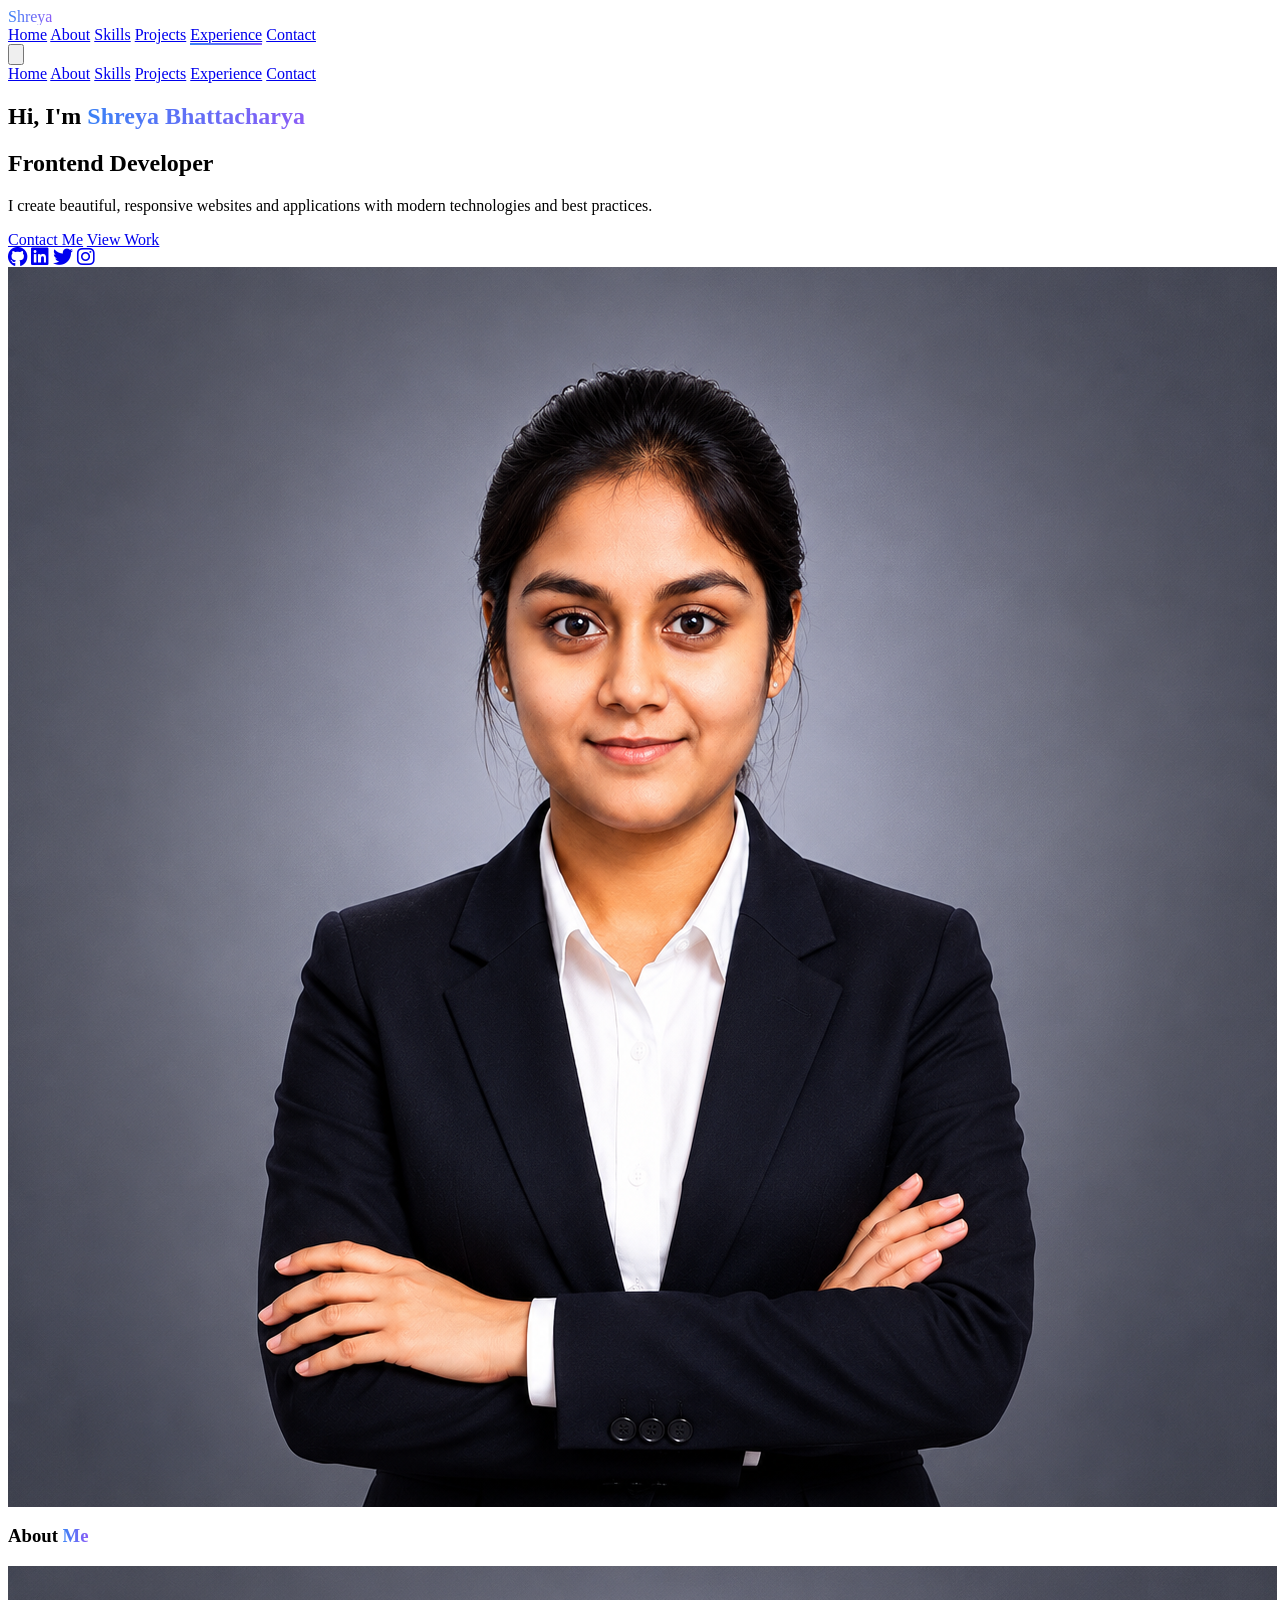
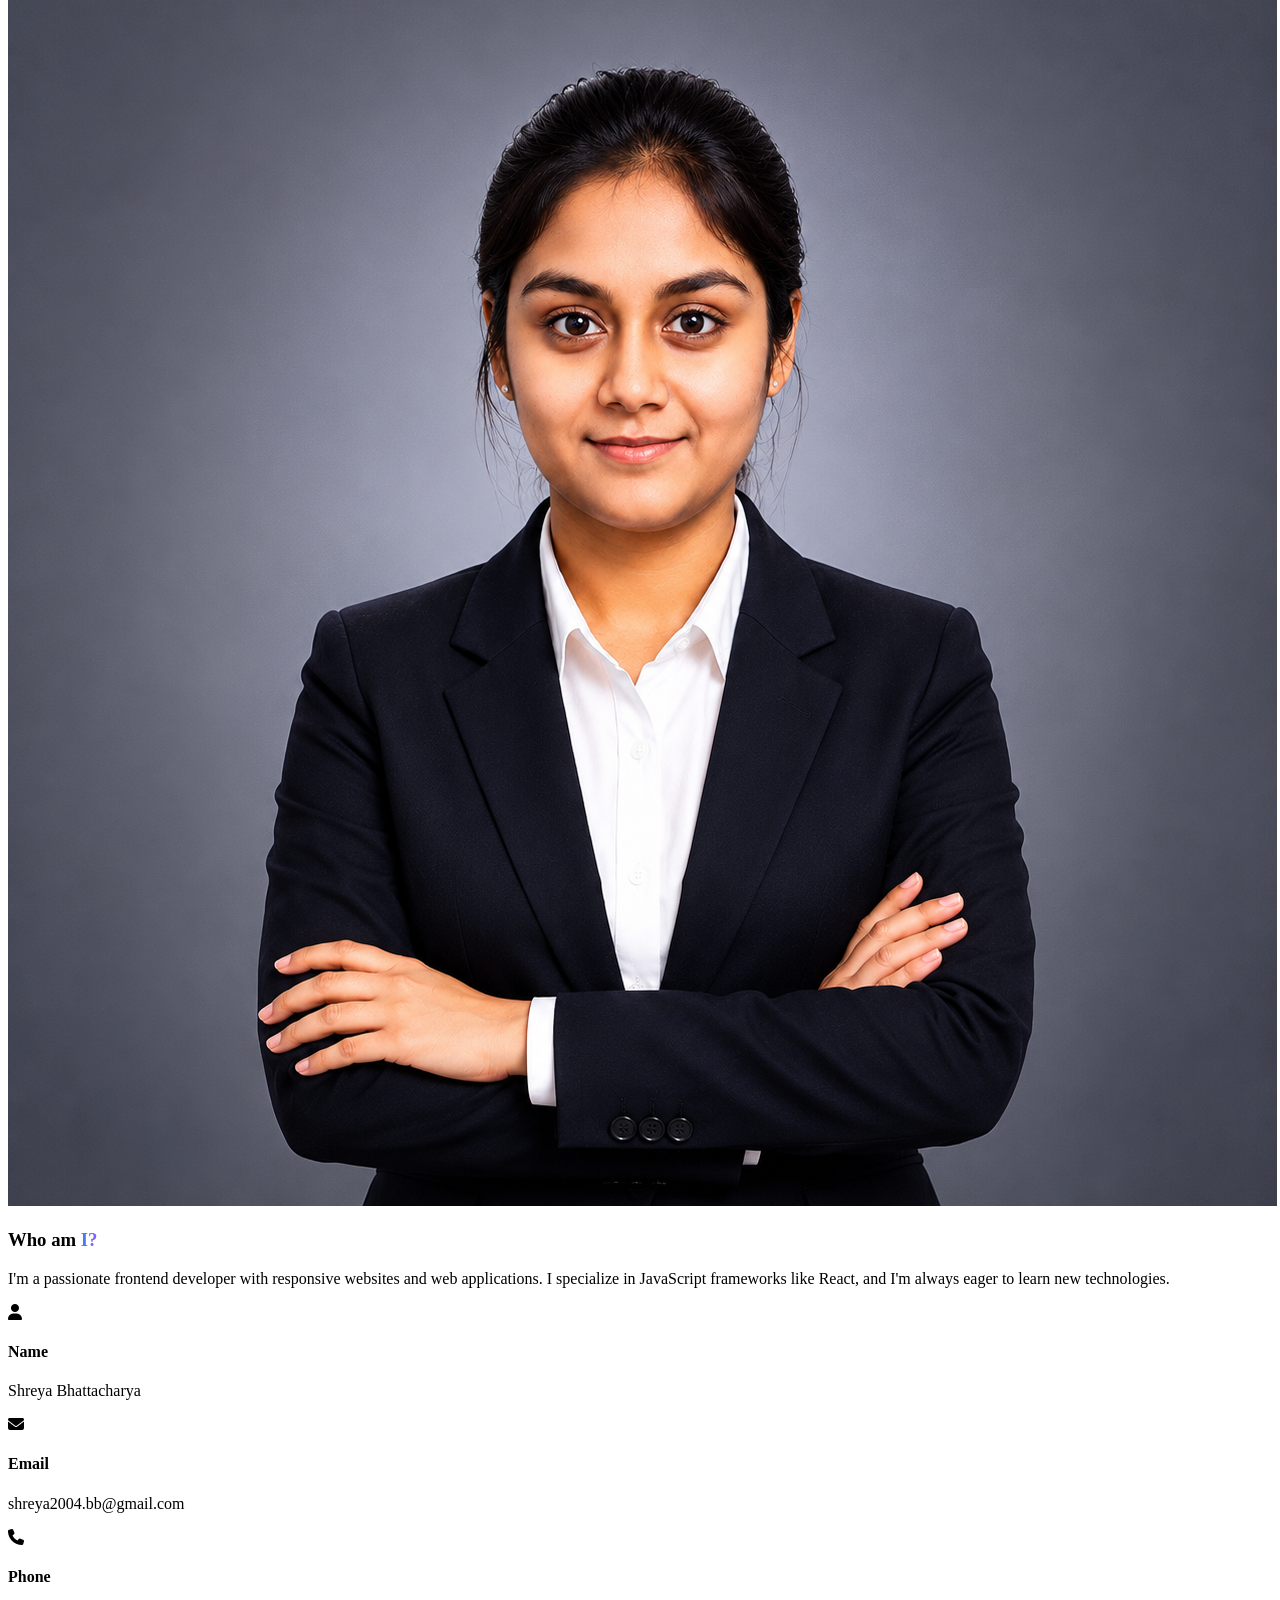
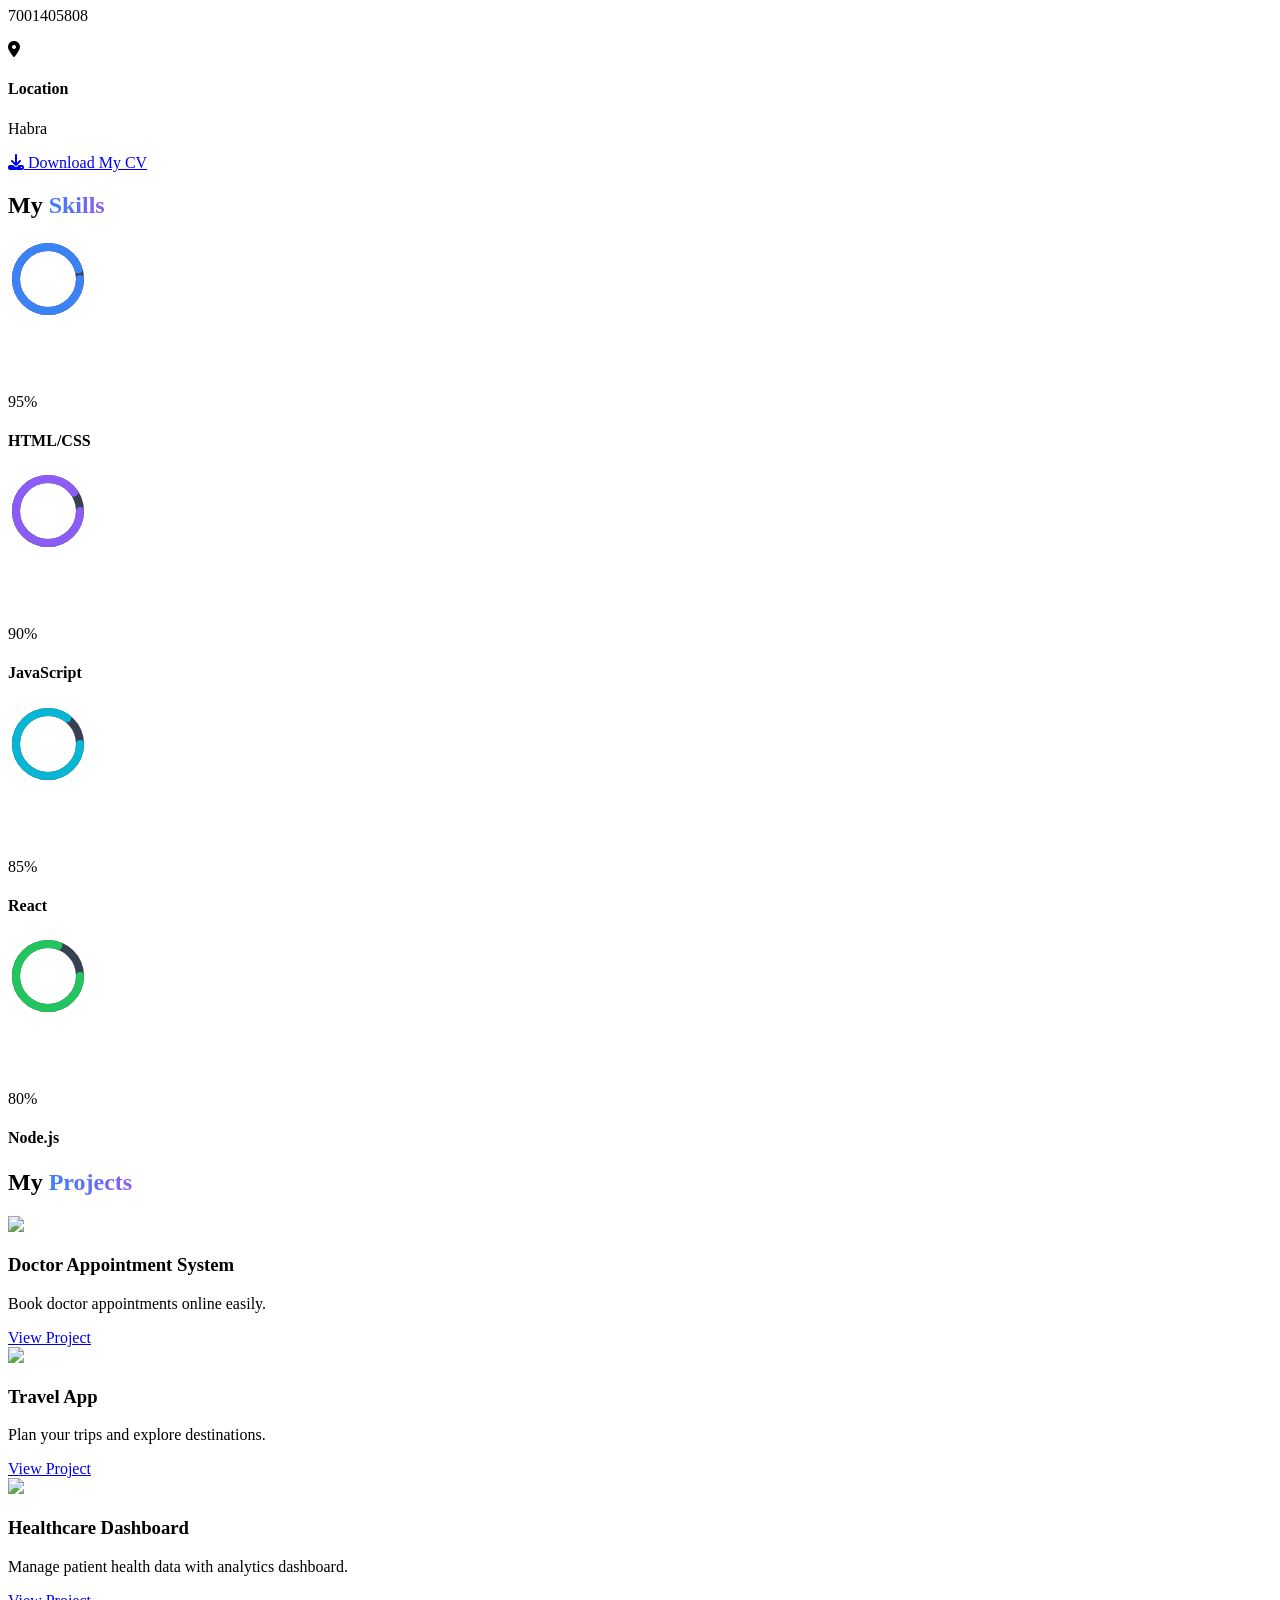
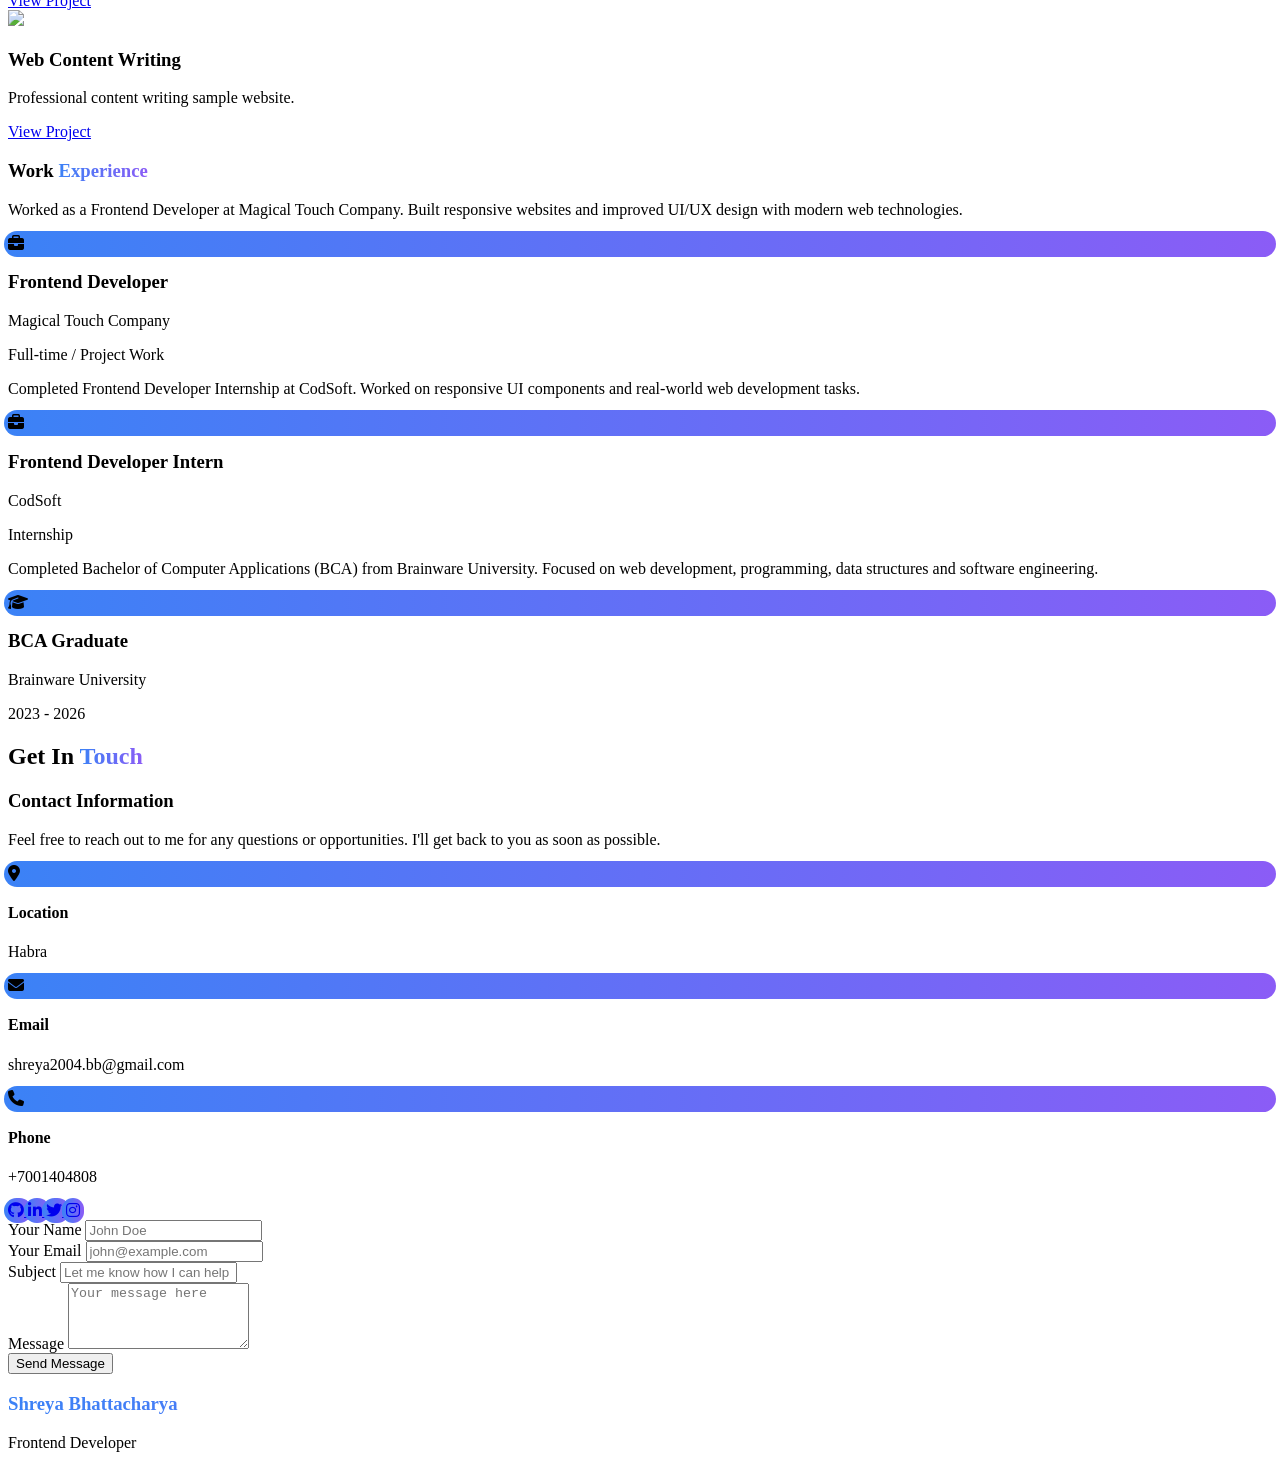
==== index.html @ dc57c7fa "Add files via upload" ====
<!DOCTYPE html>
<html lang="en" class="scroll-smooth">
<head>
    <meta charset="UTF-8">
    <meta name="viewport" content="width=device-width, initial-scale=1.0">
    <title>Modern Dark Portfolio</title>
    <script src="https://cdn.tailwindcss.com"></script>
    <link rel="stylesheet" href="https://cdnjs.cloudflare.com/ajax/libs/font-awesome/6.4.0/css/all.min.css">
    <link rel="stylesheet" href="style.css">
    <style>
        /* Custom CSS for elements that need more precise styling */
        .gradient-text {
            background: linear-gradient(90deg, #3b82f6, #8b5cf6);
            -webkit-background-clip: text;
            background-clip: text;
            color: transparent;
        }
        /*Drop border for fix*/
            .drop-border {
                            -webkit-mask: -webkit-radial-gradient(white, black);
                            mask: radial-gradient(white, black);
                            -webkit-mask-composite: destination-out;
                            mask-composite: exclude;
                            background: linear-gradient(90deg, #3b82f6, #8b5cf6);
                            -webkit-filter : drop-border(90deg, #3b82f6, #8b5cf6);
                        filter : drop-border(90deg, #3b82f6, #8b5cf6);
                        }
                
        
        
        .project-card:hover {
            transform: translateY(-10px);
            box-shadow: 0 20px 25px -5px rgba(0, 0, 0, 0.1), 0 10px 10px -5px rgba(0, 0, 0, 0.04);
        }
        
        .nav-link {
            position: relative;
        }
        
        .nav-link::after {
            content: '';
            position: absolute;
            width: 0;
            height: 2px;
            bottom: -2px;
            left: 0;
            background: linear-gradient(90deg, #3b82f6, #8b5cf6);
            transition: width 0.3s ease;
        }
        
        .nav-link:hover::after {
            width: 100%;
        }
        
        .active::after {
            width: 100%;
        }
        
        .skill-bar {
            height: 6px;
            border-radius: 3px;
            background: #1e293b;
        }
        
        .skill-progress {
            height: 100%;
            border-radius: 3px;
            background: linear-gradient(90deg, #3b82f6, #8b5cf6);
        }
        
        .timeline::before {
            content: '';
            position: absolute;
            width: 2px;
            height: 100%;
            left: 50%;
            transform: translateX(-50%);
            background: linear-gradient(to bottom, transparent, #3b82f6, #8b5cf6, transparent);
        }
        
        @media (max-width: 768px) {
            .timeline::before {
                left: 20px;
            }
        }
        .gradient-border {
    position: relative;
    z-index: 0;
}

.gradient-border::before {
    content: '';
    position: absolute;
    top: -4px;
    left: -4px;
    width: calc(100% + 8px);
    height: calc(100% + 8px);
    border-radius: 9999px;
    background: linear-gradient(90deg, #3b82f6, #8b5cf6);
    z-index: -1;.gradient-border {
    position: relative;
    z-index: 0;
}
}
.gradient-border::before {
    content: '';
    position: absolute;
    top: -4px;
    left: -4px;
    width: calc(100% + 8px);
    height: calc(100% + 8px);
    border-radius: 9999px;
    background: linear-gradient(90deg, #3b82f6, #8b5cf6);
    z-index: -1;
}
/* Gradient border for circular images */
.rounded-full {
    position: relative;
    z-index: 0;
}

.rounded-full::before {
    content: '';
    position: absolute;
    top: -4px; /* border thickness */
    left: -4px;
    width: calc(100% + 8px);
    height: calc(100% + 8px);
    border-radius: 9999px; /* same as rounded-full */
    background: linear-gradient(90deg, #3b82f6, #8b5cf6);
    z-index: -1;
}
    </style>
</head>
<body class="bg-gray-900 text-gray-200 font-sans antialiased">
    <!-- Navigation -->
    <nav class="fixed w-full z-50 bg-gray-900 bg-opacity-90 backdrop-blur-sm">
        <div class="max-w-7xl mx-auto px-4 sm:px-6 lg:px-8">
            <div class="flex items-center justify-between h-16">
                <div class="flex items-center">
                    <a href="#" class="text-2xl font-bold gradient-text">Shreya</a>
                </div>
                <div class="hidden md:block">
                    <div class="ml-10 flex items-baseline space-x-8">
                        <a href="#home" class="nav-link px-3 py-2 text-xl font-medium active">Home</a>
                        <a href="#about" class="nav-link px-3 py-2 text-xl font-medium">About</a>
                        <a href="#skills" class="nav-link px-3 py-2 text-xl font-medium">Skills</a>
                        <a href="#projects" class="nav-link px-3 py-2 text-xl font-medium">Projects</a>
                        <a href="#experience" class="nav-link px-3 py-2 text-xl font-medium">Experience</a>
                        <a href="#contact" class="nav-link px-3 py-2 text-xl font-medium">Contact</a>
                    </div>
                </div>
                <div class="md:hidden">
                    <button id="menu-toggle" class="text-gray-300 hover:text-white focus:outline-none">
                        <svg class="h-6 w-6" fill="none" viewBox="0 0 24 24" stroke="currentColor">
                            <path stroke-linecap="round" stroke-linejoin="round" stroke-width="2" d="M4 6h16M4 12h16M4 18h16"></path>
                        </svg>
                    </button>
                </div>
            </div>
        </div>
        <!-- Mobile menu -->
        <div id="mobile-menu" class="md:hidden hidden bg-gray-800">
            <div class="px-2 pt-2 pb-3 space-y-1 xl:px-3">
                <a href="#home" class="block px-3 py-2 rounded-md text-xl font-medium text-white bg-gray-900">Home</a>
                <a href="#about" class="block px-3 py-2 rounded-md text-xl font-medium text-gray-300 hover:text-white hover:bg-gray-700">About</a>
                <a href="#skills" class="block px-3 py-2 rounded-md text-xl font-medium text-gray-300 hover:text-white hover:bg-gray-700">Skills</a>
                <a href="#projects" class="block px-3 py-2 rounded-md text-xl font-medium text-gray-300 hover:text-white hover:bg-gray-700">Projects</a>
                <a href="#experience" class="block px-3 py-2 rounded-md text-xl font-medium text-gray-300 hover:text-white hover:bg-gray-700">Experience</a>
                <a href="#contact" class="block px-3 py-2 rounded-md text-xl font-medium text-gray-300 hover:text-white hover:bg-gray-700">Contact</a>
            </div>
        </div>
    </nav>

    <!-- Hero Section -->
    <section id="home" class="min-h-screen flex items-center pt-16">
        <div class="max-w-7xl mx-auto px-4 sm:px-6 lg:px-8 py-20">
            <div class="grid grid-cols-1 md:grid-cols-2 gap-12 items-center">
                <div>
                    <h1 class="text-4xl md:text-6xl font-bold mb-4">Hi, I'm <span class="gradient-text">Shreya Bhattacharya</span></h1>
                    <h2 class="text-2xl md:text-3xl font-semibold mb-6 text-gray-400">Frontend Developer</h2>
                    <p class="text-lg text-gray-400 mb-8 max-w-lg">I create beautiful, responsive websites and applications with modern technologies and best practices.</p>
                    <div class="flex space-x-4">
                        <a href="#contact" class="px-6 py-3 bg-gradient-to-r from-blue-500 to-purple-600 rounded-lg font-medium hover:opacity-90 transition duration-300">Contact Me</a>
                        <a href="#projects" class="px-6 py-3 border border-gray-700 rounded-lg font-medium hover:bg-gray-800 transition duration-300">View Work</a>
                    </div>
                    <div class="mt-8 flex space-x-4">
                        <a href="#" class="text-gray-400 hover:text-white transition duration-300"><i class="fab fa-github fa-lg"></i></a>
                        <a href="#" class="text-gray-400 hover:text-white transition duration-300"><i class="fab fa-linkedin fa-lg"></i></a>
                        <a href="#" class="text-gray-400 hover:text-white transition duration-300"><i class="fab fa-twitter fa-lg"></i></a>
                        <a href="#" class="text-gray-400 hover:text-white transition duration-300"><i class="fab fa-instagram fa-lg"></i></a>
                    </div>
                </div>
                <div class="relative">
                                <img src="IMAGES/Shreya image.png" class="rounded-full w-72 h-72 object-cover bg-gray-900" style="display: block;">
                            </div>
                        </div>
            </div>
        </div>
    </section>

    <!-- About Section -->
    <section id="about" class="py-20 bg-gray-800">
        <div class="max-w-7xl mx-auto px-4 sm:px-6 lg:px-8">
            <div class="text-center mb-16">
                <h3 class="text-3xl font-bold mb-4">About <span class="gradient-text">Me</span></h3>
                <div class="w-20 h-1 bg-gradient-to-r from-blue-500 to-purple-600 mx-auto"></div>
            </div>
            
          <div class="grid md:grid-cols-2 gap-20 items-center max-w-6xl mx-auto">

    <!-- Image -->
    <div class="flex justify-center">
        <img src="IMAGES/Shreya image.png"
             alt="Profile"
             class="rounded-full w-[200px] h-[200px] object-cover">
    </div>

    <!-- Text Content -->
    <div>
        <h3 class="text-4xl font-bold mb-6">
            Who am <span class="gradient-text">I?</span>
        </h3>

        <p class="text-gray-400 text-lg leading-8 mb-8">
            I'm a passionate frontend developer with responsive websites and web applications.
            I specialize in JavaScript frameworks like React, and I'm always eager to learn new technologies.
        </p>

        <div class="grid grid-cols-1 md:grid-cols-2 gap-6 mb-8">

            <div class="flex items-center">
                <i class="fas fa-user mr-3 text-blue-500"></i>
                <div>
                    <h4 class="font-medium">Name</h4>
                    <p class="text-gray-400">Shreya Bhattacharya</p>
                </div>
            </div>

            <div class="flex items-center">
                <i class="fas fa-envelope mr-3 text-purple-500"></i>
                <div>
                    <h4 class="font-medium">Email</h4>
                    <p class="text-gray-400">shreya2004.bb@gmail.com</p>
                </div>
            </div>

            <div class="flex items-center">
                <i class="fas fa-phone mr-3 text-blue-500"></i>
                <div>
                    <h4 class="font-medium">Phone</h4>
                    <p class="text-gray-400">7001405808</p>
                </div>
            </div>

            <div class="flex items-center">
                <i class="fas fa-map-marker-alt mr-3 text-purple-500"></i>
                <div>
                    <h4 class="font-medium">Location</h4>
                    <p class="text-gray-400">Habra</p>
                </div>
            </div>

        </div>

        <a href="#"
           class="inline-block px-6 py-3 border border-purple-500 rounded-lg hover:bg-purple-500 transition">
            <i class="fas fa-download mr-2"></i>
            Download My CV
        </a>

    </div>

</div>
    <!-- Skills Section -->
<section id="skills" class="py-20">
    <div class="max-w-7xl mx-auto px-4 sm:px-6 lg:px-8">

        <div class="text-center mb-16">
            <h2 class="text-3xl font-bold mb-4">
                My <span class="gradient-text">Skills</span>
            </h2>
            <div class="w-20 h-1 bg-gradient-to-r from-blue-500 to-purple-600 mx-auto"></div>
        </div>

        <div class="grid grid-cols-2 md:grid-cols-4 gap-10 justify-items-center">

            <!-- HTML -->
            <div class="text-center">
                <div class="relative w-20 h-20">
                    <svg class="w-20 h-20 -rotate-90">
                        <circle cx="40" cy="40" r="32"
                            stroke="#374151"
                            stroke-width="8"
                            fill="none"/>

                        <circle cx="40" cy="40" r="32"
                            stroke="#3b82f6"
                            stroke-width="8"
                            fill="none"
                            stroke-linecap="round"
                            stroke-dasharray="201"
                            stroke-dashoffset="10"/>
                    </svg>

                    <div class="absolute inset-0 flex items-center justify-center">
                        <span class="font-semibold text-sm">95%</span>
                    </div>
                </div>

                <h4 class="mt-3 font-medium">HTML/CSS</h4>
            </div>

            <!-- JavaScript -->
            <div class="text-center">
                <div class="relative w-20 h-20">
                    <svg class="w-20 h-20 -rotate-90">
                        <circle cx="40" cy="40" r="32"
                            stroke="#374151"
                            stroke-width="8"
                            fill="none"/>

                        <circle cx="40" cy="40" r="32"
                            stroke="#8b5cf6"
                            stroke-width="8"
                            fill="none"
                            stroke-linecap="round"
                            stroke-dasharray="201"
                            stroke-dashoffset="20"/>
                    </svg>

                    <div class="absolute inset-0 flex items-center justify-center">
                        <span class="font-semibold text-sm">90%</span>
                    </div>
                </div>

                <h4 class="mt-3 font-medium">JavaScript</h4>
            </div>

            <!-- React -->
            <div class="text-center">
                <div class="relative w-20 h-20">
                    <svg class="w-20 h-20 -rotate-90">
                        <circle cx="40" cy="40" r="32"
                            stroke="#374151"
                            stroke-width="8"
                            fill="none"/>

                        <circle cx="40" cy="40" r="32"
                            stroke="#06b6d4"
                            stroke-width="8"
                            fill="none"
                            stroke-linecap="round"
                            stroke-dasharray="201"
                            stroke-dashoffset="30"/>
                    </svg>

                    <div class="absolute inset-0 flex items-center justify-center">
                        <span class="font-semibold text-sm">85%</span>
                    </div>
                </div>

                <h4 class="mt-3 font-medium">React</h4>
            </div>

            <!-- Node JS -->
            <div class="text-center">
                <div class="relative w-20 h-20">
                    <svg class="w-20 h-20 -rotate-90">
                        <circle cx="40" cy="40" r="32"
                            stroke="#374151"
                            stroke-width="8"
                            fill="none"/>

                        <circle cx="40" cy="40" r="32"
                            stroke="#22c55e"
                            stroke-width="8"
                            fill="none"
                            stroke-linecap="round"
                            stroke-dasharray="201"
                            stroke-dashoffset="40"/>
                    </svg>

                    <div class="absolute inset-0 flex items-center justify-center">
                        <span class="font-semibold text-sm">80%</span>
                    </div>
                </div>

                <h4 class="mt-3 font-medium">Node.js</h4>
            </div>

        </div>
    </div>
</section>
<!-- Projects Section -->
<section id="projects" class="py-20 bg-gray-800">
    <div class="max-w-7xl mx-auto px-4 sm:px-6 lg:px-8">
        <div class="text-center mb-16">
            <h2 class="text-3xl font-bold mb-4">
                My <span class="gradient-text">Projects</span>
            </h2>
            <div class="w-20 h-1 bg-gradient-to-r from-blue-500 to-purple-600 mx-auto"></div>
        </div>

        <div class="grid grid-cols-1 md:grid-cols-2 lg:grid-cols-2 gap-8">

            <!-- Doctor Appointment -->
            <div class="project-card bg-gray-700 rounded-xl overflow-hidden">
                <img class="h-48 w-full object-cover"
                    src="https://images.unsplash.com/photo-1588776814546-1ffcf47267a5">

                <div class="p-6">
                    <h3 class="text-xl font-semibold mb-2">Doctor Appointment System</h3>
                    <p class="text-gray-400 mb-4">Book doctor appointments online easily.</p>

                    <a href="https://shreya2004bb-jpg.github.io/Doctor-/"
                       target="_blank"
                       class="inline-block px-4 py-2 bg-gradient-to-r from-blue-500 to-purple-600 rounded-lg text-white">
                        View Project
                    </a>
                </div>
            </div>

            <!-- Travel App -->
            <div class="project-card bg-gray-700 rounded-xl overflow-hidden">
                <img class="h-48 w-full object-cover"
                    src="https://images.unsplash.com/photo-1503220317375-aaad61436b1b">

                <div class="p-6">
                    <h3 class="text-xl font-semibold mb-2">Travel App</h3>
                    <p class="text-gray-400 mb-4">Plan your trips and explore destinations.</p>

                    <a href="https://shreya2004bb-jpg.github.io/Travel/"
                       target="_blank"
                       class="inline-block px-4 py-2 bg-gradient-to-r from-blue-500 to-purple-600 rounded-lg text-white">
                        View Project
                    </a>
                </div>
            </div>

            <!-- Healthcare Dashboard -->
      <div class="project-card bg-gray-700 rounded-xl overflow-hidden">
    
    <img class="h-48 w-full object-cover"
    src="https://images.unsplash.com/photo-1505751172876-fa1923c5c528?auto=format&fit=crop&w=1470&q=80">

    <div class="p-6">
        <h3 class="text-xl font-semibold mb-2">Healthcare Dashboard</h3>
        <p class="text-gray-400 mb-4">
            Manage patient health data with analytics dashboard.
        </p>

        <a href="https://shreya2004bb-jpg.github.io/Healthcare-Dashboard/"
           target="_blank"
           class="inline-block px-4 py-2 bg-gradient-to-r from-blue-500 to-purple-600 rounded-lg text-white">
            View Project
        </a>
    </div>
</div>

            <!-- Web Content Writing -->
            <div class="project-card bg-gray-700 rounded-xl overflow-hidden">
                <img class="h-48 w-full object-cover"
                    src="https://images.unsplash.com/photo-1455390582262-044cdead277a">

                <div class="p-6">
                    <h3 class="text-xl font-semibold mb-2">Web Content Writing</h3>
                    <p class="text-gray-400 mb-4">Professional content writing sample website.</p>

                    <a href="https://shreya2004bb-jpg.github.io/Web-Content-Writting/"
                       target="_blank"
                       class="inline-block px-4 py-2 bg-gradient-to-r from-blue-500 to-purple-600 rounded-lg text-white">
                        View Project
                    </a>
                </div>
            </div>

        </div>
    </div>
<!-- Experience Section -->
<section id="experience" class="py-20">
    <div class="max-w-7xl mx-auto px-4 sm:px-6 lg:px-8">
        <div class="text-center mb-16">
            <h3 class="text-3xl font-bold mb-4">
                Work <span class="gradient-text">Experience</span>
            </h3>
            <div class="w-20 h-1 bg-gradient-to-r from-blue-500 to-purple-600 mx-auto"></div>
        </div>

        <!-- 1. Magical Touch Company -->
        <div class="mb-12 md:flex items-center">
            <div class="md:w-1/2 md:pr-12 md:text-right order-1 mb-6 md:mb-0">
                <div class="bg-gray-800 p-6 rounded-lg shadow-lg">
                    <p class="text-gray-400">
                        Worked as a Frontend Developer at Magical Touch Company.  
                        Built responsive websites and improved UI/UX design with modern web technologies.
                    </p>
                </div>
            </div>

            <div class="hidden md:block w-12 h-12 rounded-full bg-gradient-to-r from-blue-500 to-purple-600 mx-auto flex items-center justify-center z-20">
                <i class="fas fa-briefcase text-white"></i>
            </div>

            <div class="md:w-1/2 md:pl-12 order-0">
                <h3 class="text-xl font-semibold mb-2">Frontend Developer</h3>
                <p class="text-gray-400 mb-2">Magical Touch Company</p>
                <p class="text-sm text-gray-500">Full-time / Project Work</p>
            </div>
        </div>

        <!-- 2. CodSoft Internship -->
        <div class="mb-12 md:flex items-center">
            <div class="md:w-1/2 md:pr-12 order-1 md:text-right mb-6 md:mb-0">
                <div class="bg-gray-800 p-6 rounded-lg shadow-lg">
                    <p class="text-gray-400">
                        Completed Frontend Developer Internship at CodSoft.  
                        Worked on responsive UI components and real-world web development tasks.
                    </p>
                </div>
            </div>

            <div class="hidden md:block w-12 h-12 rounded-full bg-gradient-to-r from-blue-500 to-purple-600 mx-auto flex items-center justify-center z-20">
                <i class="fas fa-briefcase text-white"></i>
            </div>

            <div class="md:w-1/2 md:pl-12 order-0">
                <h3 class="text-xl font-semibold mb-2">Frontend Developer Intern</h3>
                <p class="text-gray-400 mb-2">CodSoft</p>
                <p class="text-sm text-gray-500">Internship</p>
            </div>
        </div>

        <!-- 3. BCA Education -->
        <div class="mb-12 md:flex items-center">
            <div class="md:w-1/2 md:pr-12 md:text-right order-1 mb-6 md:mb-0">
                <div class="bg-gray-800 p-6 rounded-lg shadow-lg">
                    <p class="text-gray-400">
                        Completed Bachelor of Computer Applications (BCA) from Brainware University.  
                        Focused on web development, programming, data structures and software engineering.
                    </p>
                </div>
            </div>

            <div class="hidden md:block w-12 h-12 rounded-full bg-gradient-to-r from-blue-500 to-purple-600 mx-auto flex items-center justify-center z-20">
                <i class="fas fa-graduation-cap text-white"></i>
            </div>

            <div class="md:w-1/2 md:pl-12 order-0">
                <h3 class="text-xl font-semibold mb-2">BCA Graduate</h3>
                <p class="text-gray-400 mb-2">Brainware University</p>
                <p class="text-sm text-gray-500">2023 - 2026</p>
            </div>
        </div>

    </div>
</section>

    <!-- Contact Section -->
    <section id="contact" class="py-20 bg-gray-800">
        <div class="max-w-7xl mx-auto px-4 sm:px-6 lg:px-8">
            <div class="text-center mb-16">
                <h2 class="text-3xl font-bold mb-4">Get In <span class="gradient-text">Touch</span></h2>
                <div class="w-20 h-1 bg-gradient-to-r from-blue-500 to-purple-600 mx-auto"></div>
            </div>
            
            <div class="grid grid-cols-1 md:grid-cols-2 gap-12">
                <div>
                    <h3 class="text-2xl font-semibold mb-6">Contact Information</h3>
                    <p class="text-gray-400 mb-8">Feel free to reach out to me for any questions or opportunities. I'll get back to you as soon as possible.</p>
                    
                    <div class="space-y-6">
                        <div class="flex items-start">
                            <div class="w-12 h-12 rounded-full bg-gray-700 flex items-center justify-center mr-4 flex-shrink-0">
                                <i class="fas fa-map-marker-alt text-white"></i>
                            </div>
                            <div>
                                <h4 class="font-medium mb-1">Location</h4>
                                <p class="text-gray-400">Habra</p>
                            </div>
                        </div>
                        
                        <div class="flex items-start">
                            <div class="w-12 h-12 rounded-full bg-gray-700 flex items-center justify-center mr-4 flex-shrink-0">
                                <i class="fas fa-envelope text-white"></i>
                            </div>
                            <div>
                                <h4 class="font-medium mb-1">Email</h4>
                                <p class="text-gray-400">shreya2004.bb@gmail.com</p>
                            </div>
                        </div>
                        
                        <div class="flex items-start">
                            <div class="w-12 h-12 rounded-full bg-gray-700 flex items-center justify-center mr-4 flex-shrink-0">
                                <i class="fas fa-phone text-white"></i>
                            </div>
                            <div>
                                <h4 class="font-medium mb-1">Phone</h4>
                                <p class="text-gray-400">+7001404808</p>
                            </div>
                        </div>
                    </div>
                    
                    <div class="mt-8 flex space-x-4">
                        <a href="#" class="w-10 h-10 rounded-full bg-gray-700 flex items-center justify-center hover:bg-blue-500 transition duration-300">
                            <i class="fab fa-github text-white"></i>
                        </a>
                        <a href="#" class="w-10 h-10 rounded-full bg-gray-700 flex items-center justify-center hover:bg-blue-700 transition duration-300">
                            <i class="fab fa-linkedin-in text-white"></i>
                        </a>
                        <a href="#" class="w-10 h-10 rounded-full bg-gray-700 flex items-center justify-center hover:bg-blue-400 transition duration-300">
                            <i class="fab fa-twitter text-white"></i>
                        </a>
                        <a href="#" class="w-10 h-10 rounded-full bg-gray-700 flex items-center justify-center hover:bg-pink-600 transition duration-300">
                            <i class="fab fa-instagram text-white"></i>
                        </a>
                    </div>
                </div>
                
                <div>
                    <form class="space-y-6">
                        <div class="grid grid-cols-1 md:grid-cols-2 gap-6">
                            <div>
                                <label for="name" class="block text-sm font-medium mb-2">Your Name</label>
                                <input type="text" id="name" class="w-full px-4 py-3 bg-gray-700 border border-gray-600 rounded-lg focus:outline-none focus:ring-2 focus:ring-blue-500 focus:border-transparent" placeholder="John Doe">
                            </div>
                            <div>
                                <label for="email" class="block text-sm font-medium mb-2">Your Email</label>
                                <input type="email" id="email" class="w-full px-4 py-3 bg-gray-700 border border-gray-600 rounded-lg focus:outline-none focus:ring-2 focus:ring-blue-500 focus:border-transparent" placeholder="john@example.com">
                            </div>
                        </div>
                        <div>
                            <label for="subject" class="block text-sm font-medium mb-2">Subject</label>
                            <input type="text" id="subject" class="w-full px-4 py-3 bg-gray-700 border border-gray-600 rounded-lg focus:outline-none focus:ring-2 focus:ring-blue-500 focus:border-transparent" placeholder="Let me know how I can help you">
                        </div>
                        <div>
                            <label for="message" class="block text-sm font-medium mb-2">Message</label>
                            <textarea id="message" rows="4" class="w-full px-4 py-3 bg-gray-700 border border-gray-600 rounded-lg focus:outline-none focus:ring-2 focus:ring-blue-500 focus:border-transparent" placeholder="Your message here"></textarea>
                        </div>
                        <button type="submit" class="w-full px-6 py-3 bg-gradient-to-r from-blue-500 to-purple-600 rounded-lg font-medium hover:opacity-90 transition duration-300">Send Message</button>
                    </form>
                </div>
            </div>
        </div>
    </section>

   <!-- Footer -->
<footer class="py-8 bg-gray-900">
    <div class="text-center">
        <h3 class="gradient-text text-xl font-semibold mb-2">
            Shreya Bhattacharya
        </h3>
        <p class="text-gray-500 text-sm">
            Frontend Developer
        </p>
    </div>
</footer>
    <script>
        // Mobile menu toggle
        document.getElementById('menu-toggle').addEventListener('click', function() {
            const mobileMenu = document.getElementById('mobile-menu');
            mobileMenu.classList.toggle('hidden');
        });

        // Smooth scrolling for navigation links
        document.querySelectorAll('a[href^="#"]').forEach(anchor => {
            anchor.addEventListener('click', function(e) {
                e.preventDefault();
                
                const targetId = this.getAttribute('href');
                const targetElement = document.querySelector(targetId);
                
                if (targetElement) {
                    // Close mobile menu if open
                    const mobileMenu = document.getElementById('mobile-menu');
                    mobileMenu.classList.add('hidden');
                    
                    // Scroll to target
                    window.scrollTo({
                        top: targetElement.offsetTop - 80,
                        behavior: 'smooth'
                    });
                    
                    // Update active nav link
                    document.querySelectorAll('.nav-link').forEach(link => {
                        link.classList.remove('active');
                    });
                    this.classList.add('active');
                }
            });
        });

        // Update active nav link on scroll
        window.addEventListener('scroll', function() {
            const scrollPosition = window.scrollY + 100;
            
            document.querySelectorAll('section').forEach(section => {
                const sectionTop = section.offsetTop;
                const sectionHeight = section.offsetHeight;
                const sectionId = section.getAttribute('id');
                
                if (scrollPosition >= sectionTop && scrollPosition < sectionTop + sectionHeight) {
                    document.querySelectorAll('.nav-link').forEach(link => {
                        link.classList.remove('active');
                        if (link.getAttribute('href') === `#${sectionId}`) {
                            link.classList.add('active');
                        }
                    });
                }
            });
        });

        // Animation for project cards on scroll
        const projectCards = document.querySelectorAll('.project-card');
        
        const observer = new IntersectionObserver((entries) => {
            entries.forEach(entry => {
                if (entry.isIntersecting) {
                    entry.target.style.opacity = '1';
                    entry.target.style.transform = 'translateY(0)';
                }
            });
        }, { threshold: 0.1 });
        
        projectCards.forEach(card => {
            card.style.opacity = '0';
            card.style.transform = 'translateY(20px)';
            card.style.transition = 'opacity 0.5s ease, transform 0.5s ease';
            observer.observe(card);
        });
    </script>
</body>
</html>
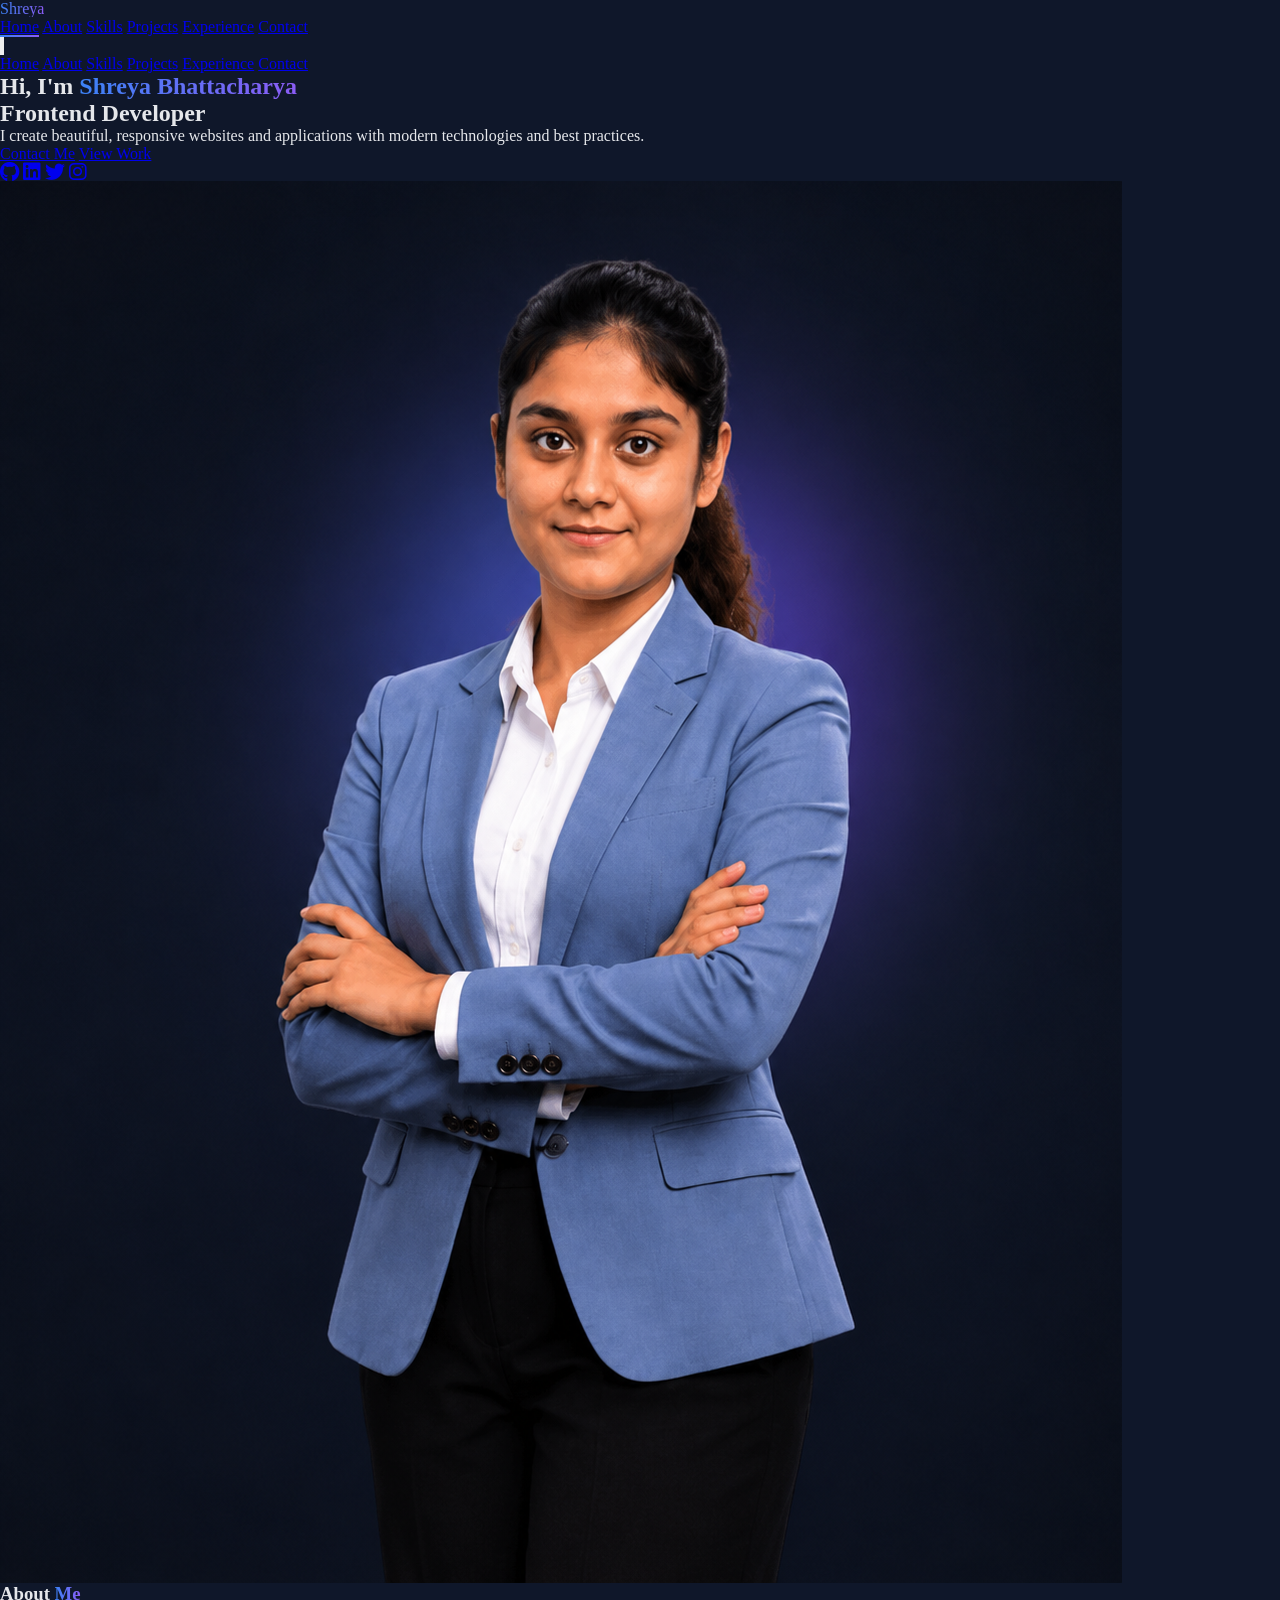
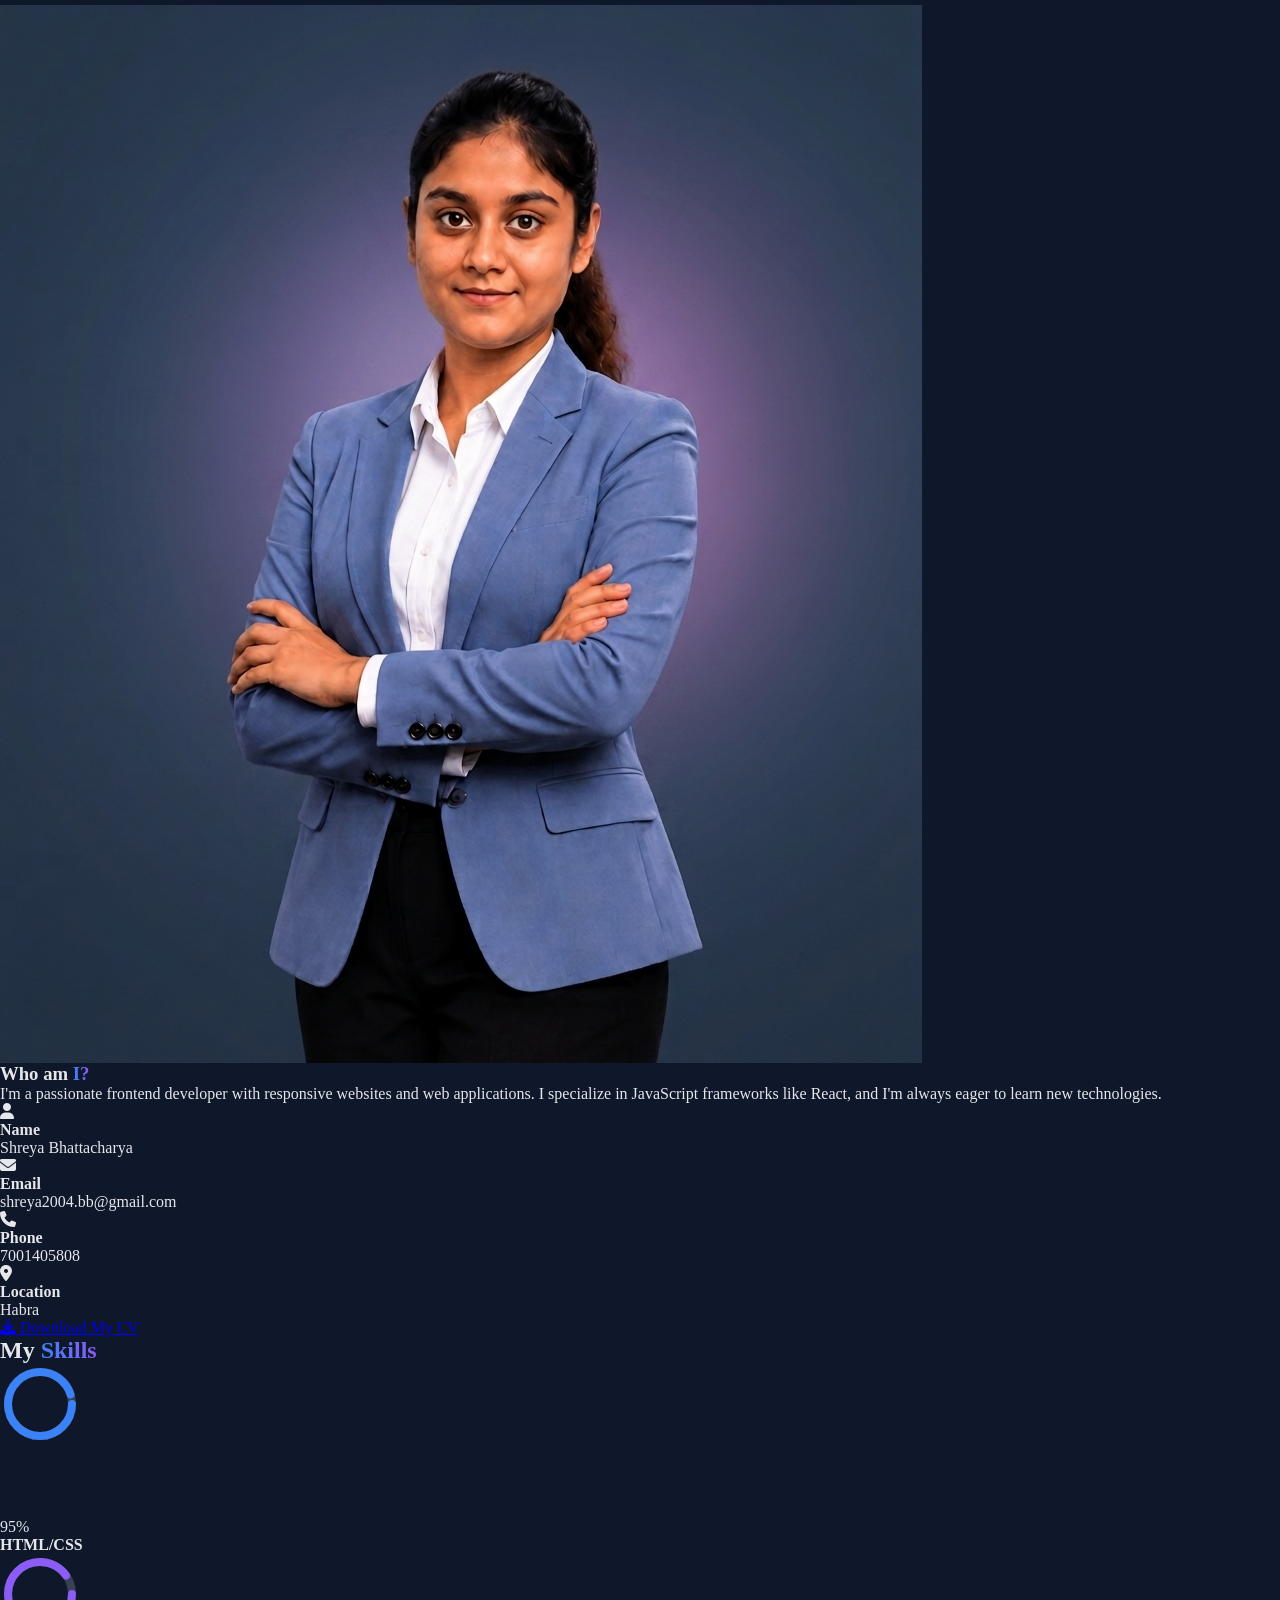
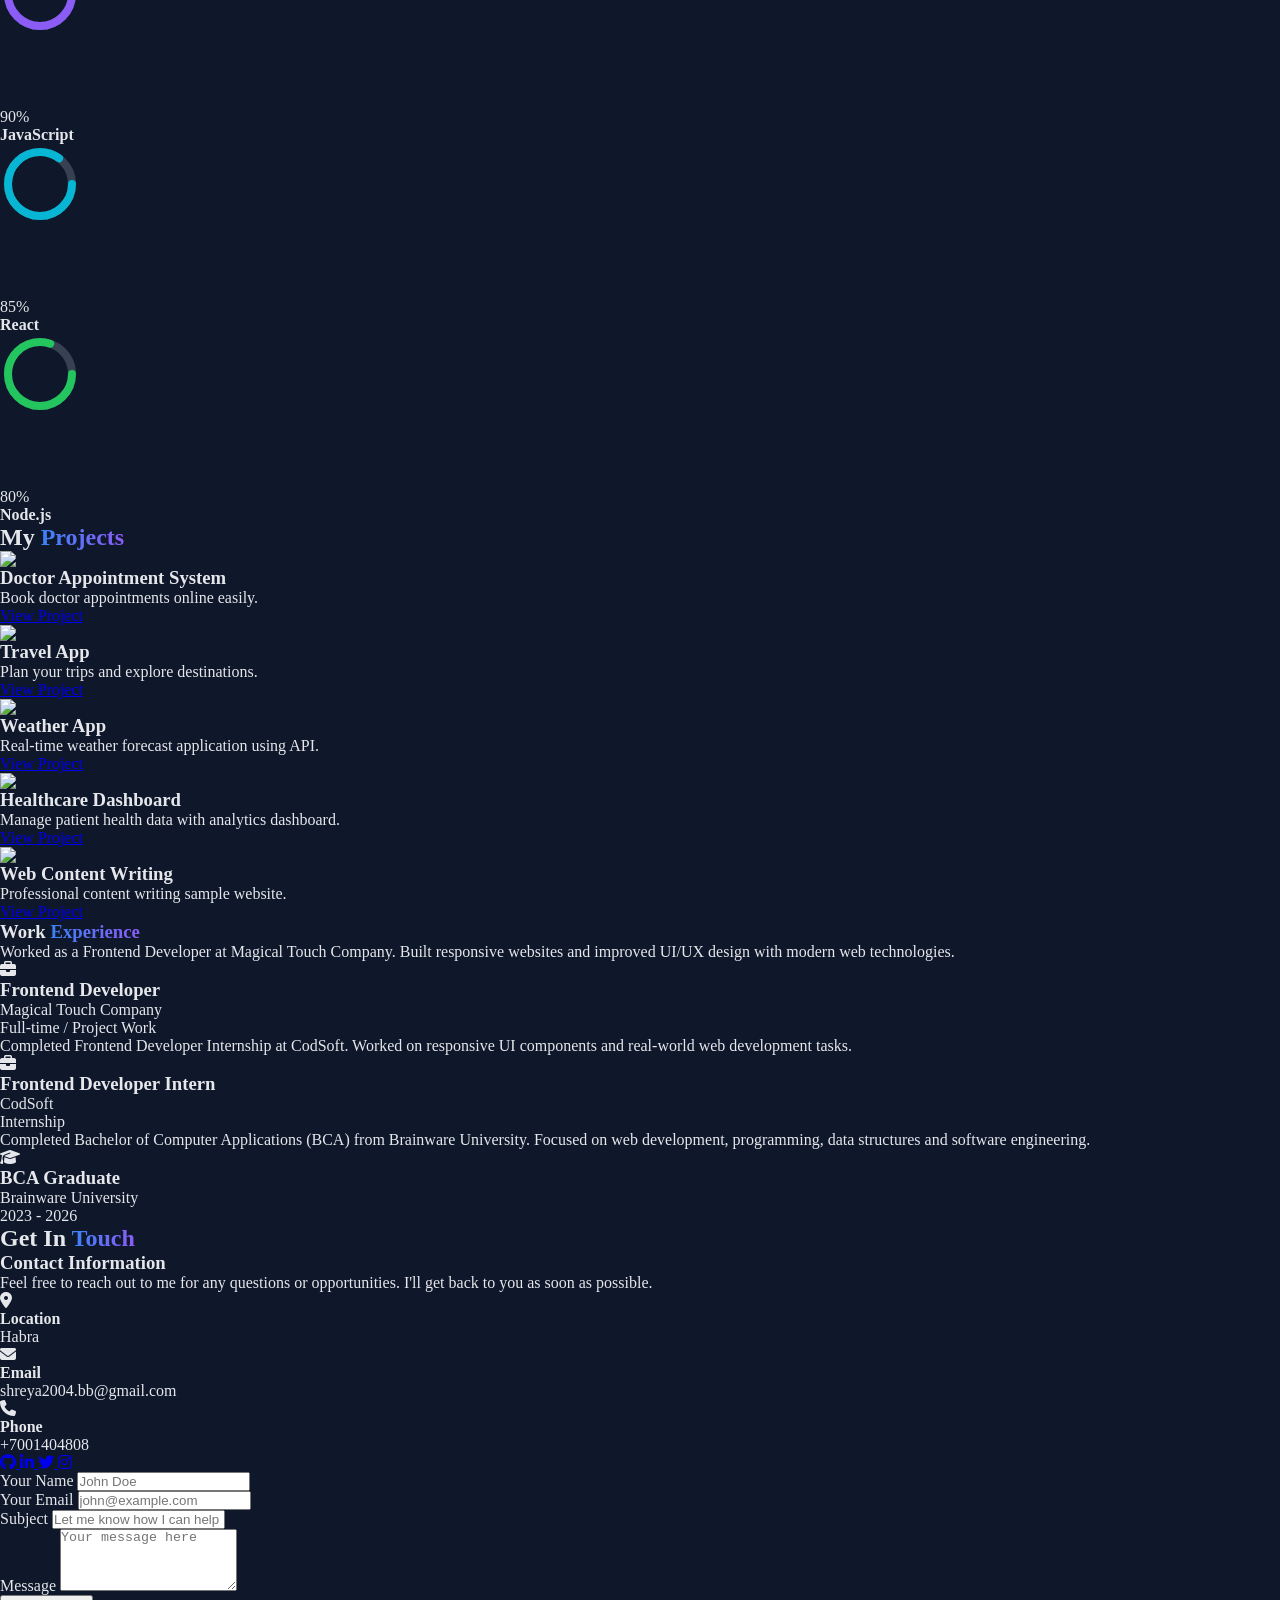
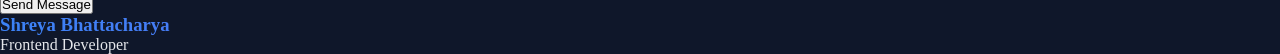
==== commit 6e795caf: "Add files via upload" ====
--- a/index.html
+++ b/index.html
@@ -7,130 +7,6 @@
     <script src="https://cdn.tailwindcss.com"></script>
     <link rel="stylesheet" href="https://cdnjs.cloudflare.com/ajax/libs/font-awesome/6.4.0/css/all.min.css">
     <link rel="stylesheet" href="style.css">
-    <style>
-        /* Custom CSS for elements that need more precise styling */
-        .gradient-text {
-            background: linear-gradient(90deg, #3b82f6, #8b5cf6);
-            -webkit-background-clip: text;
-            background-clip: text;
-            color: transparent;
-        }
-        /*Drop border for fix*/
-            .drop-border {
-                            -webkit-mask: -webkit-radial-gradient(white, black);
-                            mask: radial-gradient(white, black);
-                            -webkit-mask-composite: destination-out;
-                            mask-composite: exclude;
-                            background: linear-gradient(90deg, #3b82f6, #8b5cf6);
-                            -webkit-filter : drop-border(90deg, #3b82f6, #8b5cf6);
-                        filter : drop-border(90deg, #3b82f6, #8b5cf6);
-                        }
-                
-        
-        
-        .project-card:hover {
-            transform: translateY(-10px);
-            box-shadow: 0 20px 25px -5px rgba(0, 0, 0, 0.1), 0 10px 10px -5px rgba(0, 0, 0, 0.04);
-        }
-        
-        .nav-link {
-            position: relative;
-        }
-        
-        .nav-link::after {
-            content: '';
-            position: absolute;
-            width: 0;
-            height: 2px;
-            bottom: -2px;
-            left: 0;
-            background: linear-gradient(90deg, #3b82f6, #8b5cf6);
-            transition: width 0.3s ease;
-        }
-        
-        .nav-link:hover::after {
-            width: 100%;
-        }
-        
-        .active::after {
-            width: 100%;
-        }
-        
-        .skill-bar {
-            height: 6px;
-            border-radius: 3px;
-            background: #1e293b;
-        }
-        
-        .skill-progress {
-            height: 100%;
-            border-radius: 3px;
-            background: linear-gradient(90deg, #3b82f6, #8b5cf6);
-        }
-        
-        .timeline::before {
-            content: '';
-            position: absolute;
-            width: 2px;
-            height: 100%;
-            left: 50%;
-            transform: translateX(-50%);
-            background: linear-gradient(to bottom, transparent, #3b82f6, #8b5cf6, transparent);
-        }
-        
-        @media (max-width: 768px) {
-            .timeline::before {
-                left: 20px;
-            }
-        }
-        .gradient-border {
-    position: relative;
-    z-index: 0;
-}
-
-.gradient-border::before {
-    content: '';
-    position: absolute;
-    top: -4px;
-    left: -4px;
-    width: calc(100% + 8px);
-    height: calc(100% + 8px);
-    border-radius: 9999px;
-    background: linear-gradient(90deg, #3b82f6, #8b5cf6);
-    z-index: -1;.gradient-border {
-    position: relative;
-    z-index: 0;
-}
-}
-.gradient-border::before {
-    content: '';
-    position: absolute;
-    top: -4px;
-    left: -4px;
-    width: calc(100% + 8px);
-    height: calc(100% + 8px);
-    border-radius: 9999px;
-    background: linear-gradient(90deg, #3b82f6, #8b5cf6);
-    z-index: -1;
-}
-/* Gradient border for circular images */
-.rounded-full {
-    position: relative;
-    z-index: 0;
-}
-
-.rounded-full::before {
-    content: '';
-    position: absolute;
-    top: -4px; /* border thickness */
-    left: -4px;
-    width: calc(100% + 8px);
-    height: calc(100% + 8px);
-    border-radius: 9999px; /* same as rounded-full */
-    background: linear-gradient(90deg, #3b82f6, #8b5cf6);
-    z-index: -1;
-}
-    </style>
 </head>
 <body class="bg-gray-900 text-gray-200 font-sans antialiased">
     <!-- Navigation -->
@@ -192,7 +68,7 @@
                     </div>
                 </div>
                 <div class="relative">
-                                <img src="IMAGES/Shreya image.png" class="rounded-full w-72 h-72 object-cover bg-gray-900" style="display: block;">
+                                <img src="IMAGES/Shreya Picture.png" class="w-90 h-90 object-cover bg-gray-900" style="display: block;">
                             </div>
                         </div>
             </div>
@@ -213,7 +89,7 @@
     <div class="flex justify-center">
         <img src="IMAGES/Shreya image.png"
              alt="Profile"
-             class="rounded-full w-[200px] h-[200px] object-cover">
+             class=" w-[300px] h-[400px] object-cover">
     </div>
 
     <!-- Text Content -->
@@ -263,7 +139,7 @@
 
         </div>
 
-        <a href="#"
+        <a href="Shreya Bhattacharya Resume.pdf"
            class="inline-block px-6 py-3 border border-purple-500 rounded-lg hover:bg-purple-500 transition">
             <i class="fas fa-download mr-2"></i>
             Download My CV
@@ -438,6 +314,24 @@
                 </div>
             </div>
 
+            <!-- Weather App -->
+<div class="project-card bg-gray-700 rounded-xl overflow-hidden">
+    <img class="h-48 w-full object-cover"
+        src="https://images.unsplash.com/photo-1504608524841-42fe6f032b4b">
+
+    <div class="p-6">
+        <h3 class="text-xl font-semibold mb-2">Weather App</h3>
+        <p class="text-gray-400 mb-4">
+            Real-time weather forecast application using API.
+        </p>
+
+        <a href="https://shreya2004bb-jpg.github.io/WeatherApp/"
+           target="_blank"
+           class="inline-block px-4 py-2 bg-gradient-to-r from-blue-500 to-purple-600 rounded-lg text-white">
+            View Project
+        </a>
+    </div>
+</div>
             <!-- Healthcare Dashboard -->
       <div class="project-card bg-gray-700 rounded-xl overflow-hidden">
     
--- a/style.css
+++ b/style.css
@@ -0,0 +1,115 @@
+/* =========================
+   GLOBAL FIX
+========================= */
+* {
+    margin: 0;
+    padding: 0;
+    box-sizing: border-box;
+}
+
+body {
+    background: #0f172a; /* dark black-blue */
+    color: #e5e7eb;
+}
+
+/* =========================
+   GRADIENT TEXT
+========================= */
+.gradient-text {
+    background: linear-gradient(90deg, #3b82f6, #8b5cf6);
+    -webkit-background-clip: text;
+    background-clip: text;
+    color: transparent;
+}
+
+/* =========================
+   NAV LINK
+========================= */
+.nav-link {
+    position: relative;
+}
+
+.nav-link::after {
+    content: '';
+    position: absolute;
+    width: 0;
+    height: 2px;
+    bottom: -2px;
+    left: 0;
+    background: linear-gradient(90deg, #3b82f6, #8b5cf6);
+    transition: width 0.3s ease;
+}
+
+.nav-link:hover::after,
+.nav-link.active::after {
+    width: 100%;
+}
+
+/* =========================
+   PROJECT CARD
+========================= */
+.project-card {
+    transition: 0.3s ease;
+}
+
+.project-card:hover {
+    transform: translateY(-10px);
+    box-shadow: 0 20px 40px rgba(0, 0, 0, 0.4);
+}
+
+/* =========================
+   REMOVE UNWANTED BOX ISSUE
+========================= */
+
+/* IMPORTANT FIX - remove pseudo box */
+img::before,
+img::after {
+    display: none !important;
+}
+
+/* remove any default border/shadow */
+img {
+    display: block;
+    border: none !important;
+    box-shadow: none !important;
+    outline: none;
+}
+
+/* =========================
+   GLOW EFFECT (SAFE)
+========================= */
+.glow {
+    position: absolute;
+    width: 280px;
+    height: 280px;
+    background: rgba(139, 92, 246, 0.2);
+    filter: blur(80px);
+    border-radius: 50%;
+    z-index: 0;
+}
+
+/* =========================
+   SKILLS CIRCLE FIX (NO BOX ISSUE)
+========================= */
+svg circle {
+    stroke-linecap: round;
+}
+
+/* =========================
+   TIMELINE FIX
+========================= */
+.timeline::before {
+    content: '';
+    position: absolute;
+    width: 2px;
+    height: 100%;
+    left: 50%;
+    transform: translateX(-50%);
+    background: linear-gradient(to bottom, transparent, #3b82f6, #8b5cf6, transparent);
+}
+
+@media (max-width: 768px) {
+    .timeline::before {
+        left: 20px;
+    }
+}
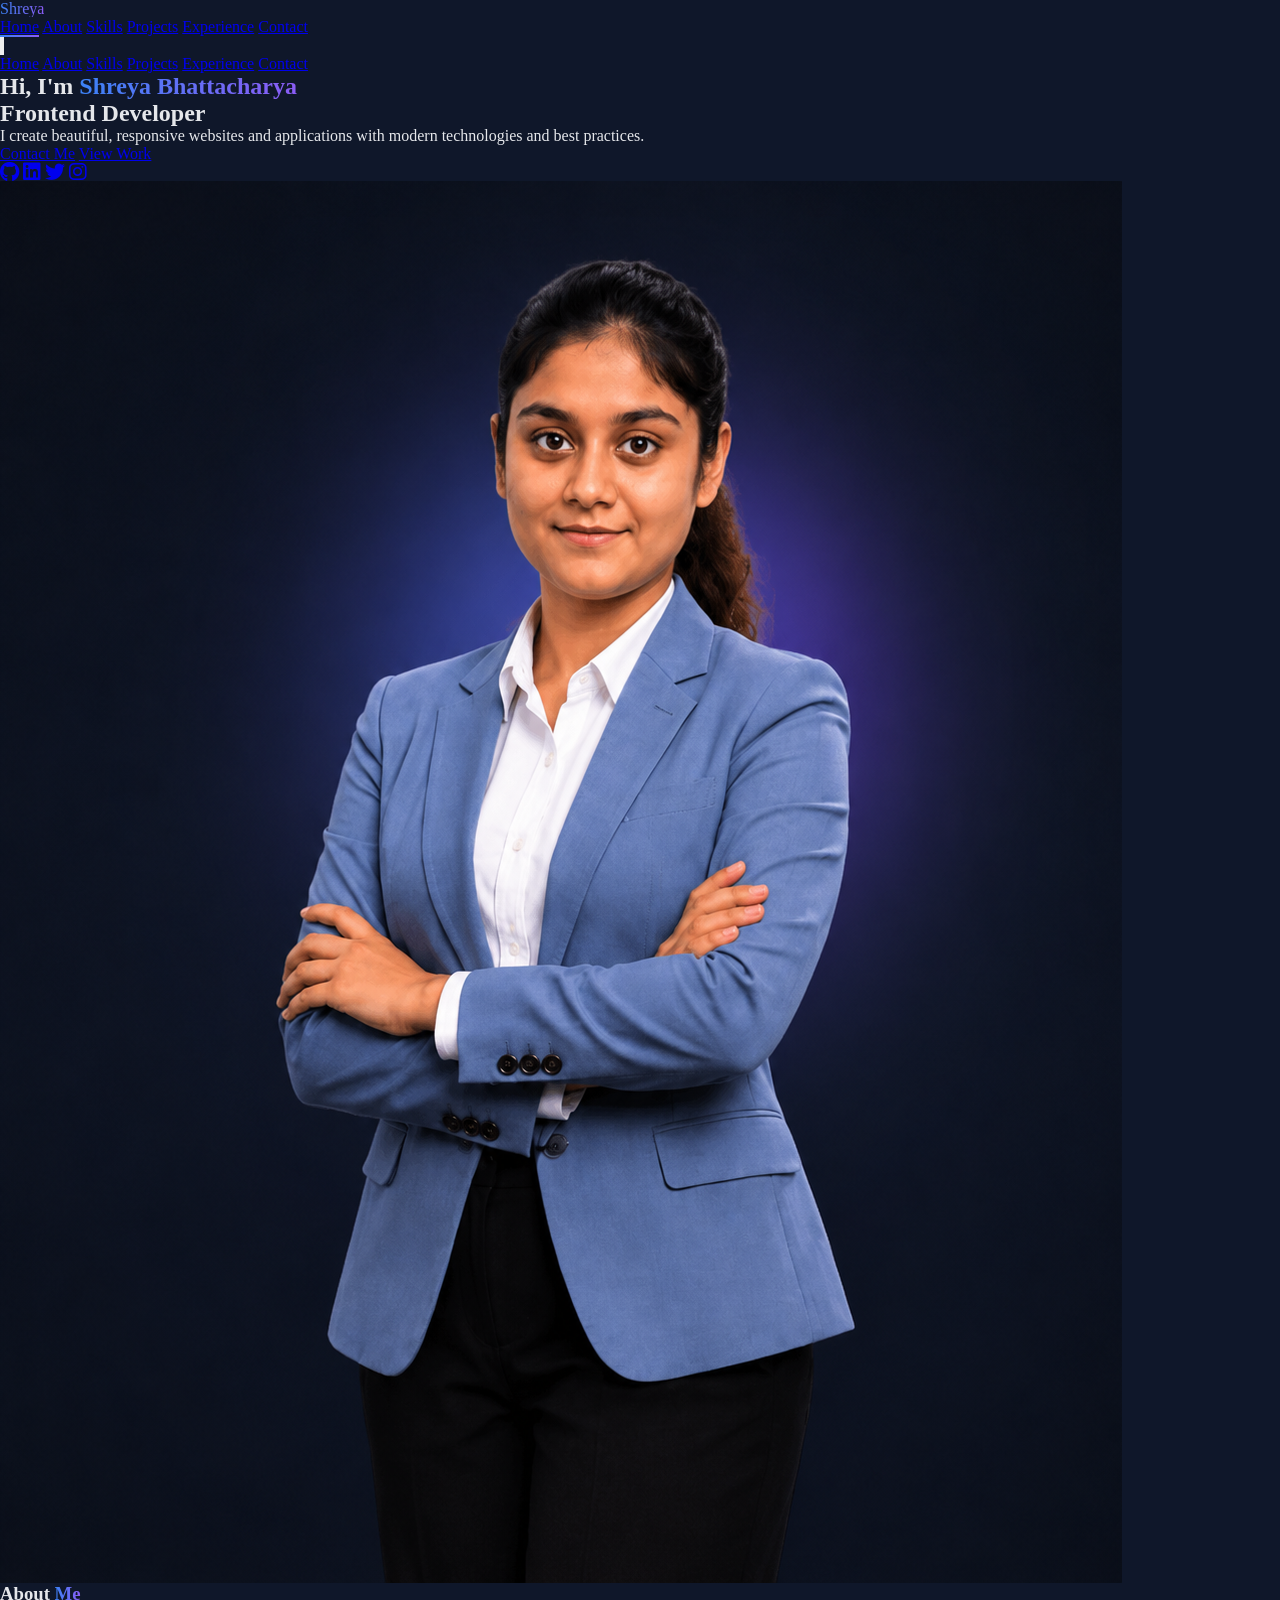
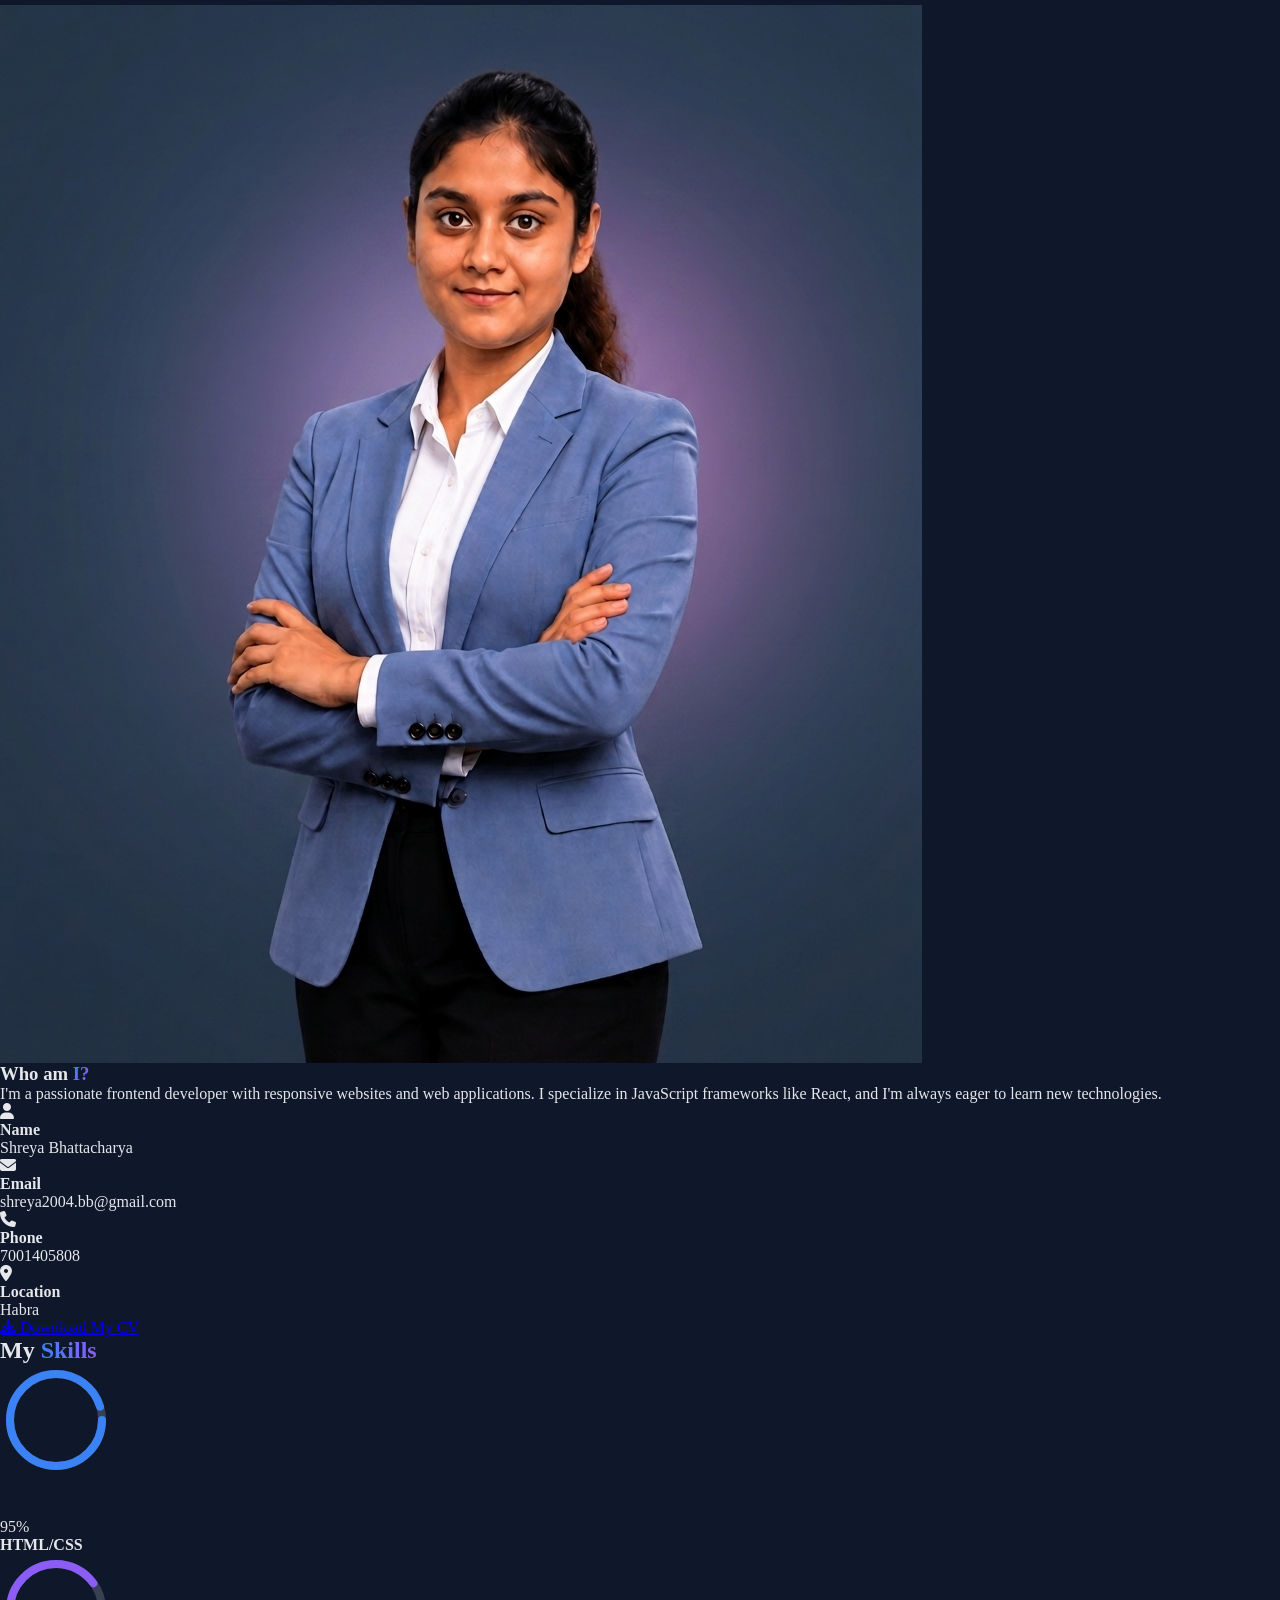
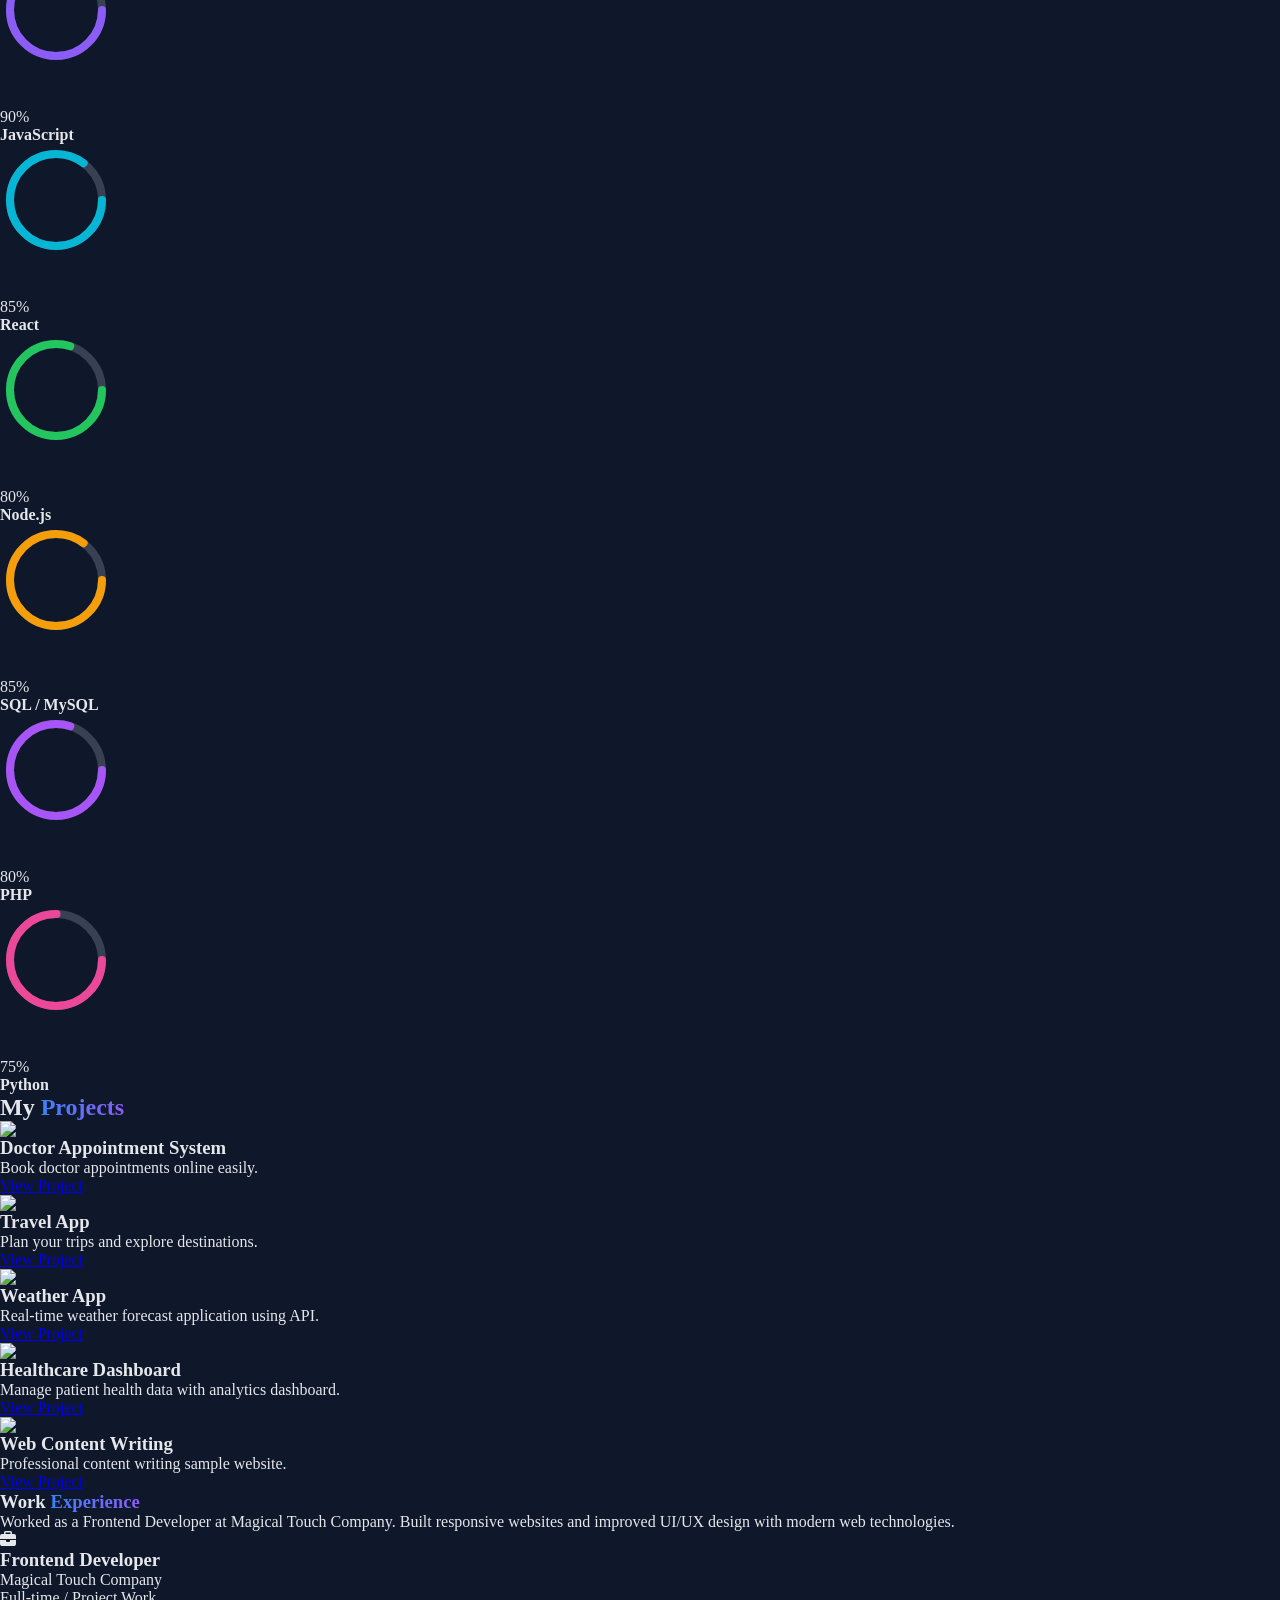
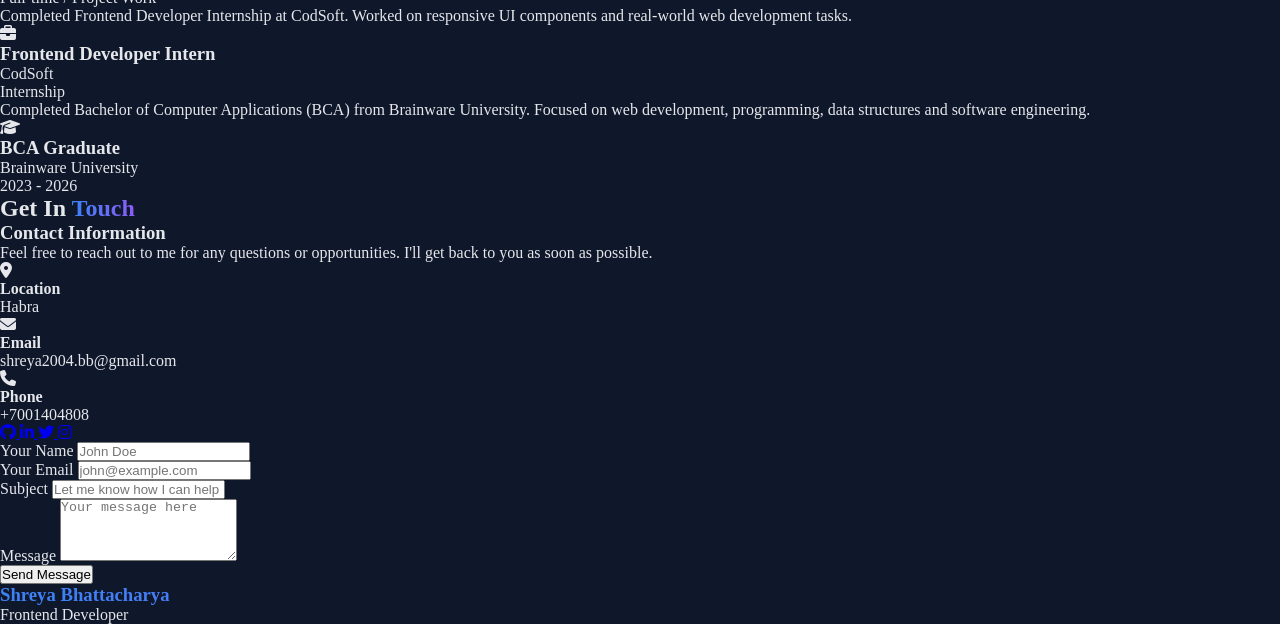
==== commit fa2b3425: "Add files via upload" ====
--- a/index.html
+++ b/index.html
@@ -3,7 +3,7 @@
 <head>
     <meta charset="UTF-8">
     <meta name="viewport" content="width=device-width, initial-scale=1.0">
-    <title>Modern Dark Portfolio</title>
+    <title> Shreya Bhattacharya | Frontend Developer Portfolio</title>
     <script src="https://cdn.tailwindcss.com"></script>
     <link rel="stylesheet" href="https://cdnjs.cloudflare.com/ajax/libs/font-awesome/6.4.0/css/all.min.css">
     <link rel="stylesheet" href="style.css">
@@ -114,7 +114,7 @@
             </div>
 
             <div class="flex items-center">
-                <i class="fas fa-envelope mr-3 text-purple-500"></i>
+                <i class="fas fa-envelope mr-3 text-blue-500"></i>
                 <div>
                     <h4 class="font-medium">Email</h4>
                     <p class="text-gray-400">shreya2004.bb@gmail.com</p>
@@ -130,7 +130,7 @@
             </div>
 
             <div class="flex items-center">
-                <i class="fas fa-map-marker-alt mr-3 text-purple-500"></i>
+                <i class="fas fa-map-marker-alt mr-3 text-blue-500"></i>
                 <div>
                     <h4 class="font-medium">Location</h4>
                     <p class="text-gray-400">Habra</p>
@@ -140,7 +140,7 @@
         </div>
 
         <a href="Shreya Bhattacharya Resume.pdf"
-           class="inline-block px-6 py-3 border border-purple-500 rounded-lg hover:bg-purple-500 transition">
+           class="inline-block px-6 py-3 border border-blue-500 rounded-lg hover:bg-blue-500 transition">
             <i class="fas fa-download mr-2"></i>
             Download My CV
         </a>
@@ -152,6 +152,7 @@
 <section id="skills" class="py-20">
     <div class="max-w-7xl mx-auto px-4 sm:px-6 lg:px-8">
 
+        <!-- Section Title -->
         <div class="text-center mb-16">
             <h2 class="text-3xl font-bold mb-4">
                 My <span class="gradient-text">Skills</span>
@@ -159,110 +160,119 @@
             <div class="w-20 h-1 bg-gradient-to-r from-blue-500 to-purple-600 mx-auto"></div>
         </div>
 
-        <div class="grid grid-cols-2 md:grid-cols-4 gap-10 justify-items-center">
-
-            <!-- HTML -->
-            <div class="text-center">
-                <div class="relative w-20 h-20">
-                    <svg class="w-20 h-20 -rotate-90">
-                        <circle cx="40" cy="40" r="32"
-                            stroke="#374151"
-                            stroke-width="8"
-                            fill="none"/>
-
-                        <circle cx="40" cy="40" r="32"
-                            stroke="#3b82f6"
-                            stroke-width="8"
-                            fill="none"
-                            stroke-linecap="round"
-                            stroke-dasharray="201"
-                            stroke-dashoffset="10"/>
+        <!-- Skills Grid (Desktop: 4 columns, Mobile: 2 columns) -->
+        <div class="grid grid-cols-2 md:grid-cols-4 gap-12 justify-items-center">
+
+            <!-- HTML/CSS -->
+            <div class="text-center group animate-fade-in-up" style="animation-delay: 100ms;">
+                <div class="relative w-28 h-28 transform transition-transform duration-300 group-hover:scale-110">
+                    <svg class="w-28 h-28 -rotate-90">
+                        <circle cx="56" cy="56" r="46" stroke="#374151" stroke-width="8" fill="none"/>
+                        <circle cx="56" cy="56" r="46" stroke="#3b82f6" stroke-width="8" fill="none"
+                                stroke-linecap="round" stroke-dasharray="289" stroke-dashoffset="14"
+                                class="transition-all duration-1000 ease-out"/>
                     </svg>
-
                     <div class="absolute inset-0 flex items-center justify-center">
-                        <span class="font-semibold text-sm">95%</span>
-                    </div>
-                </div>
-
-                <h4 class="mt-3 font-medium">HTML/CSS</h4>
+                        <span class="font-bold text-base">95%</span>
+                    </div>
+                </div>
+                <h4 class="mt-4 font-medium text-base transition-colors duration-300 group-hover:text-blue-400">HTML/CSS</h4>
             </div>
 
             <!-- JavaScript -->
-            <div class="text-center">
-                <div class="relative w-20 h-20">
-                    <svg class="w-20 h-20 -rotate-90">
-                        <circle cx="40" cy="40" r="32"
-                            stroke="#374151"
-                            stroke-width="8"
-                            fill="none"/>
-
-                        <circle cx="40" cy="40" r="32"
-                            stroke="#8b5cf6"
-                            stroke-width="8"
-                            fill="none"
-                            stroke-linecap="round"
-                            stroke-dasharray="201"
-                            stroke-dashoffset="20"/>
+            <div class="text-center group animate-fade-in-up" style="animation-delay: 200ms;">
+                <div class="relative w-28 h-28 transform transition-transform duration-300 group-hover:scale-110">
+                    <svg class="w-28 h-28 -rotate-90">
+                        <circle cx="56" cy="56" r="46" stroke="#374151" stroke-width="8" fill="none"/>
+                        <circle cx="56" cy="56" r="46" stroke="#8b5cf6" stroke-width="8" fill="none"
+                                stroke-linecap="round" stroke-dasharray="289" stroke-dashoffset="29"
+                                class="transition-all duration-1000 ease-out"/>
                     </svg>
-
                     <div class="absolute inset-0 flex items-center justify-center">
-                        <span class="font-semibold text-sm">90%</span>
-                    </div>
-                </div>
-
-                <h4 class="mt-3 font-medium">JavaScript</h4>
+                        <span class="font-bold text-base">90%</span>
+                    </div>
+                </div>
+                <h4 class="mt-4 font-medium text-base transition-colors duration-300 group-hover:text-purple-400">JavaScript</h4>
             </div>
 
             <!-- React -->
-            <div class="text-center">
-                <div class="relative w-20 h-20">
-                    <svg class="w-20 h-20 -rotate-90">
-                        <circle cx="40" cy="40" r="32"
-                            stroke="#374151"
-                            stroke-width="8"
-                            fill="none"/>
-
-                        <circle cx="40" cy="40" r="32"
-                            stroke="#06b6d4"
-                            stroke-width="8"
-                            fill="none"
-                            stroke-linecap="round"
-                            stroke-dasharray="201"
-                            stroke-dashoffset="30"/>
+            <div class="text-center group animate-fade-in-up" style="animation-delay: 300ms;">
+                <div class="relative w-28 h-28 transform transition-transform duration-300 group-hover:scale-110">
+                    <svg class="w-28 h-28 -rotate-90">
+                        <circle cx="56" cy="56" r="46" stroke="#374151" stroke-width="8" fill="none"/>
+                        <circle cx="56" cy="56" r="46" stroke="#06b6d4" stroke-width="8" fill="none"
+                                stroke-linecap="round" stroke-dasharray="289" stroke-dashoffset="43"
+                                class="transition-all duration-1000 ease-out"/>
                     </svg>
-
                     <div class="absolute inset-0 flex items-center justify-center">
-                        <span class="font-semibold text-sm">85%</span>
-                    </div>
-                </div>
-
-                <h4 class="mt-3 font-medium">React</h4>
-            </div>
-
-            <!-- Node JS -->
-            <div class="text-center">
-                <div class="relative w-20 h-20">
-                    <svg class="w-20 h-20 -rotate-90">
-                        <circle cx="40" cy="40" r="32"
-                            stroke="#374151"
-                            stroke-width="8"
-                            fill="none"/>
-
-                        <circle cx="40" cy="40" r="32"
-                            stroke="#22c55e"
-                            stroke-width="8"
-                            fill="none"
-                            stroke-linecap="round"
-                            stroke-dasharray="201"
-                            stroke-dashoffset="40"/>
+                        <span class="font-bold text-base">85%</span>
+                    </div>
+                </div>
+                <h4 class="mt-4 font-medium text-base transition-colors duration-300 group-hover:text-cyan-400">React</h4>
+            </div>
+
+            <!-- Node.js -->
+            <div class="text-center group animate-fade-in-up" style="animation-delay: 400ms;">
+                <div class="relative w-28 h-28 transform transition-transform duration-300 group-hover:scale-110">
+                    <svg class="w-28 h-28 -rotate-90">
+                        <circle cx="56" cy="56" r="46" stroke="#374151" stroke-width="8" fill="none"/>
+                        <circle cx="56" cy="56" r="46" stroke="#22c55e" stroke-width="8" fill="none"
+                                stroke-linecap="round" stroke-dasharray="289" stroke-dashoffset="58"
+                                class="transition-all duration-1000 ease-out"/>
                     </svg>
-
                     <div class="absolute inset-0 flex items-center justify-center">
-                        <span class="font-semibold text-sm">80%</span>
-                    </div>
-                </div>
-
-                <h4 class="mt-3 font-medium">Node.js</h4>
+                        <span class="font-bold text-base">80%</span>
+                    </div>
+                </div>
+                <h4 class="mt-4 font-medium text-base transition-colors duration-300 group-hover:text-green-400">Node.js</h4>
+            </div>
+
+            <!-- SQL / MySQL -->
+            <div class="text-center group animate-fade-in-up" style="animation-delay: 500ms;">
+                <div class="relative w-28 h-28 transform transition-transform duration-300 group-hover:scale-110">
+                    <svg class="w-28 h-28 -rotate-90">
+                        <circle cx="56" cy="56" r="46" stroke="#374151" stroke-width="8" fill="none"/>
+                        <circle cx="56" cy="56" r="46" stroke="#f59e0b" stroke-width="8" fill="none"
+                                stroke-linecap="round" stroke-dasharray="289" stroke-dashoffset="43"
+                                class="transition-all duration-1000 ease-out"/>
+                    </svg>
+                    <div class="absolute inset-0 flex items-center justify-center">
+                        <span class="font-bold text-base">85%</span>
+                    </div>
+                </div>
+                <h4 class="mt-4 font-medium text-base transition-colors duration-300 group-hover:text-amber-400">SQL / MySQL</h4>
+            </div>
+
+            <!-- PHP -->
+            <div class="text-center group animate-fade-in-up" style="animation-delay: 600ms;">
+                <div class="relative w-28 h-28 transform transition-transform duration-300 group-hover:scale-110">
+                    <svg class="w-28 h-28 -rotate-90">
+                        <circle cx="56" cy="56" r="46" stroke="#374151" stroke-width="8" fill="none"/>
+                        <circle cx="56" cy="56" r="46" stroke="#a855f7" stroke-width="8" fill="none"
+                                stroke-linecap="round" stroke-dasharray="289" stroke-dashoffset="58"
+                                class="transition-all duration-1000 ease-out"/>
+                    </svg>
+                    <div class="absolute inset-0 flex items-center justify-center">
+                        <span class="font-bold text-base">80%</span>
+                    </div>
+                </div>
+                <h4 class="mt-4 font-medium text-base transition-colors duration-300 group-hover:text-purple-400">PHP</h4>
+            </div>
+
+            <!-- Python -->
+            <div class="text-center group animate-fade-in-up" style="animation-delay: 700ms;">
+                <div class="relative w-28 h-28 transform transition-transform duration-300 group-hover:scale-110">
+                    <svg class="w-28 h-28 -rotate-90">
+                        <circle cx="56" cy="56" r="46" stroke="#374151" stroke-width="8" fill="none"/>
+                        <circle cx="56" cy="56" r="46" stroke="#ec4899" stroke-width="8" fill="none"
+                                stroke-linecap="round" stroke-dasharray="289" stroke-dashoffset="72"
+                                class="transition-all duration-1000 ease-out"/>
+                    </svg>
+                    <div class="absolute inset-0 flex items-center justify-center">
+                        <span class="font-bold text-base">75%</span>
+                    </div>
+                </div>
+                <h4 class="mt-4 font-medium text-base transition-colors duration-300 group-hover:text-pink-400">Python</h4>
             </div>
 
         </div>
@@ -371,9 +381,9 @@
 
         </div>
     </div>
-<!-- Experience Section -->
 <section id="experience" class="py-20">
     <div class="max-w-7xl mx-auto px-4 sm:px-6 lg:px-8">
+        
         <div class="text-center mb-16">
             <h3 class="text-3xl font-bold mb-4">
                 Work <span class="gradient-text">Experience</span>
@@ -381,70 +391,71 @@
             <div class="w-20 h-1 bg-gradient-to-r from-blue-500 to-purple-600 mx-auto"></div>
         </div>
 
-        <!-- 1. Magical Touch Company -->
-        <div class="mb-12 md:flex items-center">
-            <div class="md:w-1/2 md:pr-12 md:text-right order-1 mb-6 md:mb-0">
-                <div class="bg-gray-800 p-6 rounded-lg shadow-lg">
-                    <p class="text-gray-400">
-                        Worked as a Frontend Developer at Magical Touch Company.  
-                        Built responsive websites and improved UI/UX design with modern web technologies.
-                    </p>
-                </div>
-            </div>
-
-            <div class="hidden md:block w-12 h-12 rounded-full bg-gradient-to-r from-blue-500 to-purple-600 mx-auto flex items-center justify-center z-20">
-                <i class="fas fa-briefcase text-white"></i>
-            </div>
-
-            <div class="md:w-1/2 md:pl-12 order-0">
-                <h3 class="text-xl font-semibold mb-2">Frontend Developer</h3>
-                <p class="text-gray-400 mb-2">Magical Touch Company</p>
-                <p class="text-sm text-gray-500">Full-time / Project Work</p>
-            </div>
-        </div>
-
-        <!-- 2. CodSoft Internship -->
-        <div class="mb-12 md:flex items-center">
-            <div class="md:w-1/2 md:pr-12 order-1 md:text-right mb-6 md:mb-0">
-                <div class="bg-gray-800 p-6 rounded-lg shadow-lg">
-                    <p class="text-gray-400">
-                        Completed Frontend Developer Internship at CodSoft.  
-                        Worked on responsive UI components and real-world web development tasks.
-                    </p>
-                </div>
-            </div>
-
-            <div class="hidden md:block w-12 h-12 rounded-full bg-gradient-to-r from-blue-500 to-purple-600 mx-auto flex items-center justify-center z-20">
-                <i class="fas fa-briefcase text-white"></i>
-            </div>
-
-            <div class="md:w-1/2 md:pl-12 order-0">
-                <h3 class="text-xl font-semibold mb-2">Frontend Developer Intern</h3>
-                <p class="text-gray-400 mb-2">CodSoft</p>
-                <p class="text-sm text-gray-500">Internship</p>
-            </div>
-        </div>
-
-        <!-- 3. BCA Education -->
-        <div class="mb-12 md:flex items-center">
-            <div class="md:w-1/2 md:pr-12 md:text-right order-1 mb-6 md:mb-0">
-                <div class="bg-gray-800 p-6 rounded-lg shadow-lg">
-                    <p class="text-gray-400">
-                        Completed Bachelor of Computer Applications (BCA) from Brainware University.  
-                        Focused on web development, programming, data structures and software engineering.
-                    </p>
-                </div>
-            </div>
-
-            <div class="hidden md:block w-12 h-12 rounded-full bg-gradient-to-r from-blue-500 to-purple-600 mx-auto flex items-center justify-center z-20">
-                <i class="fas fa-graduation-cap text-white"></i>
-            </div>
-
-            <div class="md:w-1/2 md:pl-12 order-0">
-                <h3 class="text-xl font-semibold mb-2">BCA Graduate</h3>
-                <p class="text-gray-400 mb-2">Brainware University</p>
-                <p class="text-sm text-gray-500">2023 - 2026</p>
-            </div>
+        <div class="space-y-12">
+
+            <div class="md:flex items-center">
+                <div class="md:w-1/2 md:pr-12 md:text-right order-1 mb-6 md:mb-0">
+                    <div class="p-6 rounded-lg">
+                        <p class="text-gray-400">
+                            Worked as a Frontend Developer at Magical Touch Company.  
+                            Built responsive websites and improved UI/UX design with modern web technologies.
+                        </p>
+                    </div>
+                </div>
+
+                <div class="hidden md:flex w-12 h-12 rounded-full bg-gradient-to-r from-blue-500 to-purple-600 mx-auto items-center justify-center z-20 shrink-0">
+                    <i class="fas fa-briefcase text-white text-sm"></i>
+                </div>
+
+                <div class="md:w-1/2 md:pl-12 order-0">
+                    <h3 class="text-xl font-semibold mb-2">Frontend Developer</h3>
+                    <p class="text-gray-400 mb-2">Magical Touch Company</p>
+                    <p class="text-sm text-gray-500">Full-time / Project Work</p>
+                </div>
+            </div>
+
+            <div class="md:flex items-center">
+                <div class="md:w-1/2 md:pr-12 order-1 md:text-right mb-6 md:mb-0">
+                    <div class="p-6 rounded-lg">
+                        <p class="text-gray-400">
+                            Completed Frontend Developer Internship at CodSoft.  
+                            Worked on responsive UI components and real-world web development tasks.
+                        </p>
+                    </div>
+                </div>
+
+                <div class="hidden md:flex w-12 h-12 rounded-full bg-gradient-to-r from-blue-500 to-purple-600 mx-auto items-center justify-center z-20 shrink-0">
+                    <i class="fas fa-briefcase text-white text-sm"></i>
+                </div>
+
+                <div class="md:w-1/2 md:pl-12 order-0">
+                    <h3 class="text-xl font-semibold mb-2">Frontend Developer Intern</h3>
+                    <p class="text-gray-400 mb-2">CodSoft</p>
+                    <p class="text-sm text-gray-500">Internship</p>
+                </div>
+            </div>
+
+            <div class="md:flex items-center">
+                <div class="md:w-1/2 md:pr-12 md:text-right order-1 mb-6 md:mb-0">
+                    <div class="p-6 rounded-lg">
+                        <p class="text-gray-400">
+                            Completed Bachelor of Computer Applications (BCA) from Brainware University.  
+                            Focused on web development, programming, data structures and software engineering.
+                        </p>
+                    </div>
+                </div>
+
+                <div class="hidden md:flex w-12 h-12 rounded-full bg-gradient-to-r from-blue-500 to-purple-600 mx-auto items-center justify-center z-20 shrink-0">
+                    <i class="fas fa-graduation-cap text-white text-sm"></i>
+                </div>
+
+                <div class="md:w-1/2 md:pl-12 order-0">
+                    <h3 class="text-xl font-semibold mb-2">BCA Graduate</h3>
+                    <p class="text-gray-400 mb-2">Brainware University</p>
+                    <p class="text-sm text-gray-500">2023 - 2026</p>
+                </div>
+            </div>
+
         </div>
 
     </div>
--- a/style.css
+++ b/style.css
@@ -112,4 +112,35 @@
     .timeline::before {
         left: 20px;
     }
+}
+.skill-circle {
+    stroke-dasharray: 201;
+    stroke-dashoffset: 201;
+    animation: fillAnim 1.6s ease-out forwards;
+}
+
+@keyframes fillAnim {
+    to {
+        stroke-dashoffset: var(--offset);
+    }
+}
+
+.skill-card:hover {
+    transform: translateY(-5px) scale(1.03);
+    transition: 0.3s ease;
+}
+@keyframes fadeInUp {
+    from {
+        opacity: 0;
+        transform: translateY(20px) scale(0.95);
+    }
+    to {
+        opacity: 1;
+        transform: translateY(0) scale(1);
+    }
+}
+
+.animate-fade-in-up {
+    animation: fadeInUp 0.7s cubic-bezier(0.16, 1, 0.3, 1) forwards;
+    opacity: 0;
 }
